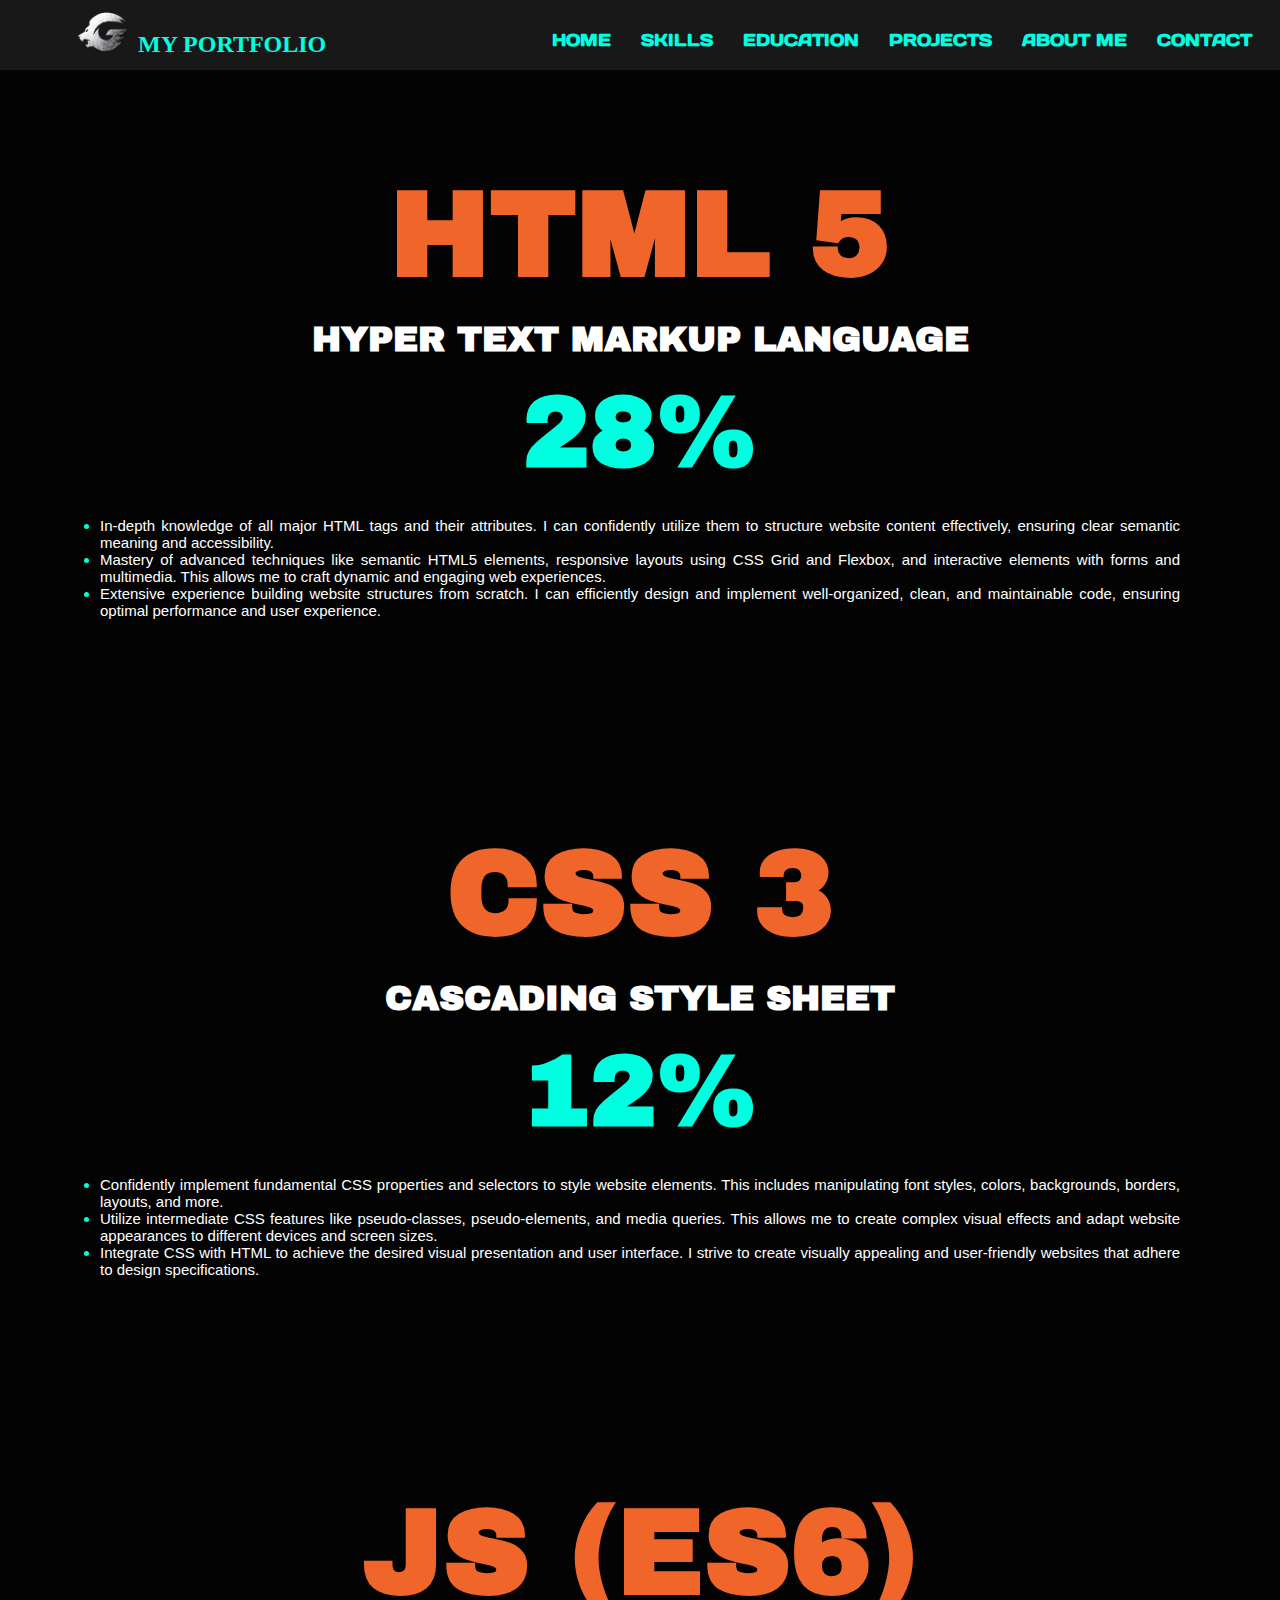
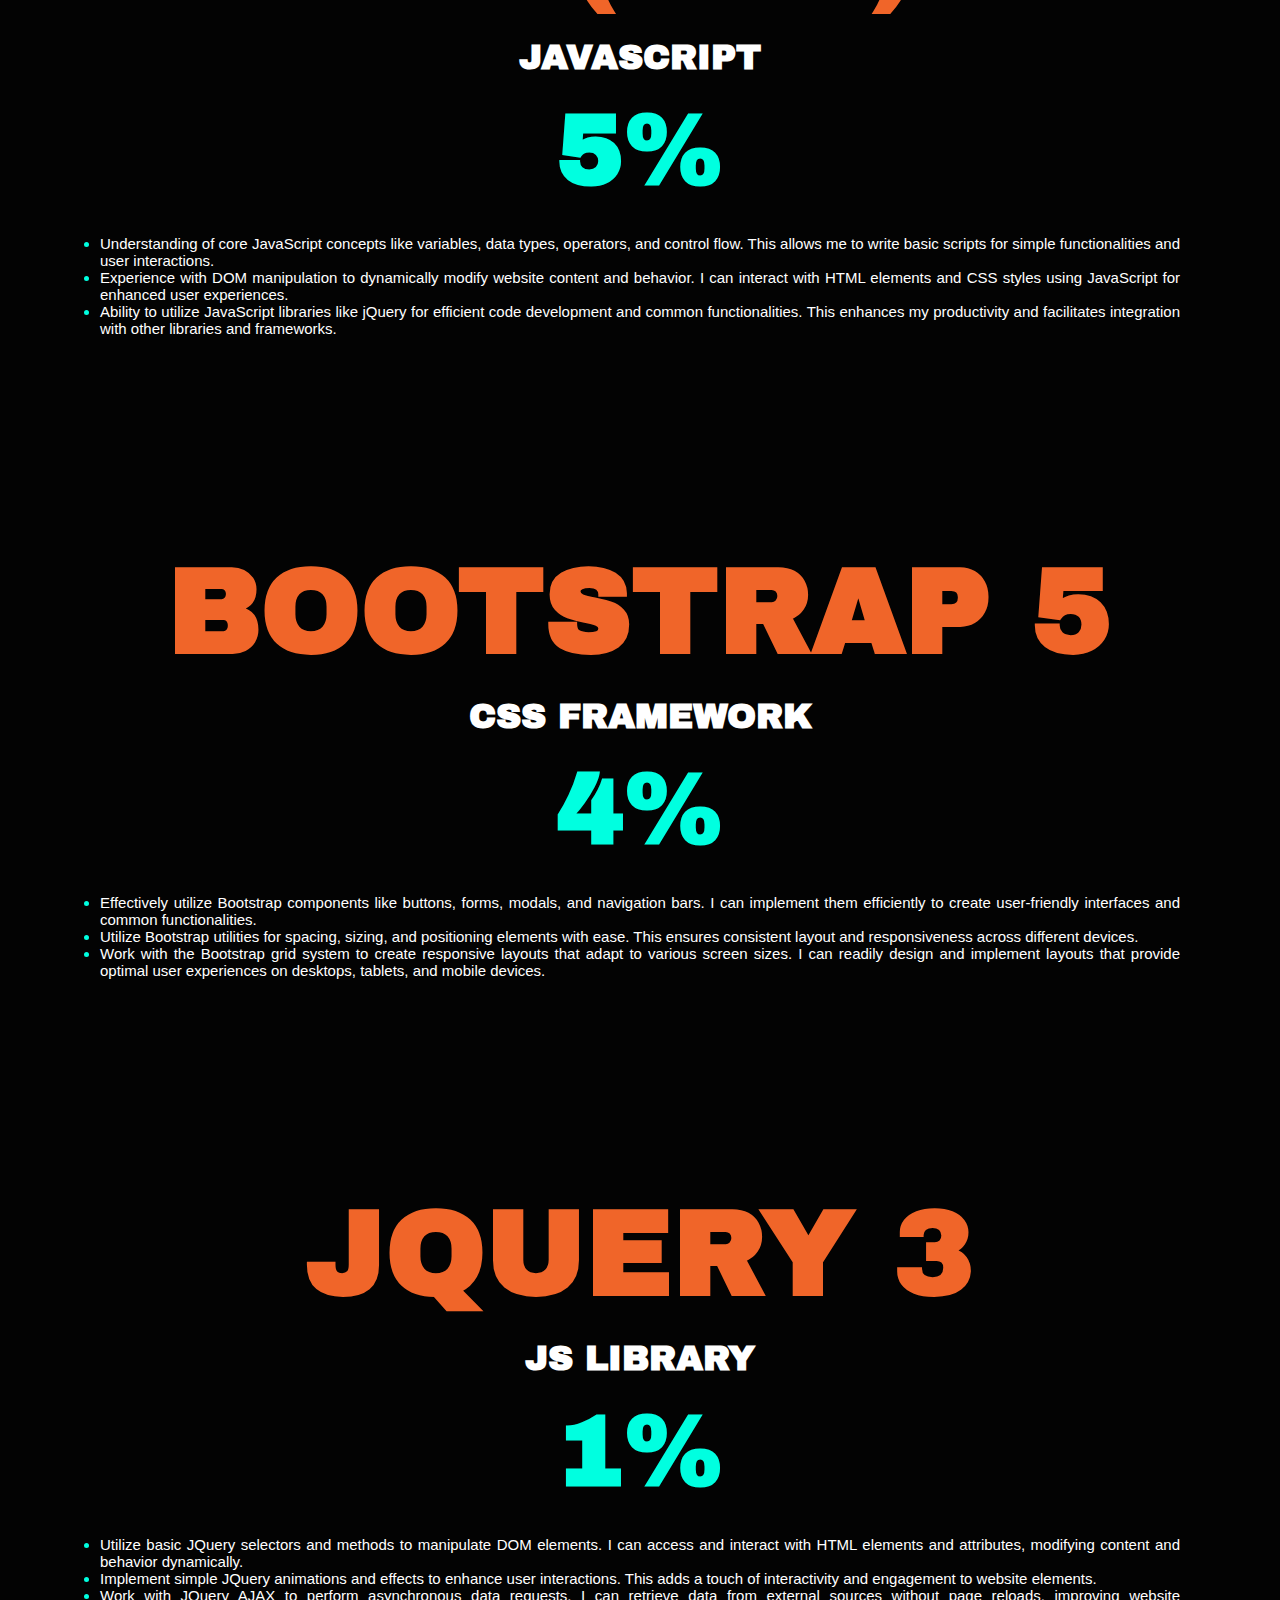
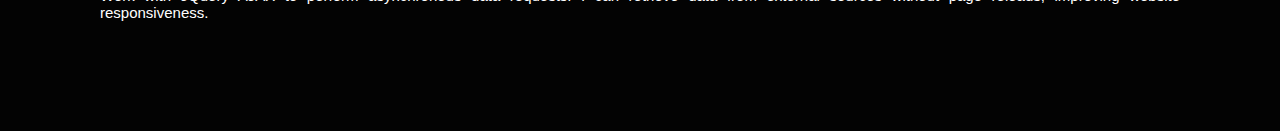
==== Skills.html @ f6cc8e0e "My Portfolio" ====
<!DOCTYPE html>
<html lang="en">
<head>
    <meta charset="UTF-8">
    <meta name="viewport" content="width=device-width, initial-scale=1.0">
    <title>SKILLS</title>
    <!-- Favicon Link  -->
    <link rel="icon" href="./images/logo.png" type="image/x-icon">
    <!-- CSS File Link -->
    <link rel="stylesheet" href="./CSS folder/Style.css">
    <!-- Bootstrap 5 CSS Link -->
    <link href="https://cdn.jsdelivr.net/npm/bootstrap@5.0.2/dist/css/bootstrap.min.css" rel="stylesheet"
        integrity="sha384-EVSTQN3/azprG1Anm3QDgpJLIm9Nao0Yz1ztcQTwFspd3yD65VohhpuuCOmLASjC" crossorigin="anonymous">
</head>
<body>

    <!-- Navigation Bar Code Start Here  -->

    <header>
        <nav>
            <div class="nav-branding">
                <a href="./index.html"><img src="./images/logo.png" alt="logo" class="logo">MY PORTFOLIO</a>
            </div>
            <ul class="nav-items">
                <li><a href="./index.html">HOME</a></li>
                <li><a href="./Skills.html">SKILLS</a></li>
                <li><a href="./Education.html">EDUCATION</a></li>
                <li><a href="./Projects.html">PROJECTS</a></li>
                <li><a href="./About.html">ABOUT ME</a></li>
                <li><a href="./Contact.html">CONTACT</a></li>
            </ul>
            <div class="hamburger">
                <span></span>
                <span></span>
                <span></span>
            </div>
        </nav>
    </header>

    <!-- Navigation Bar Code End Here  -->



    <!-- Skill Section Code Start Here  -->

    <section class="container html-skill-section"> <!-- HTML Skill -->
        <div class="skill-title">
            <h1>HTML 5</h1>
        </div>
        <div class="skill-subtitle">
            <h5>HYPER TEXT MARKUP LANGUAGE</h5>
        </div>
        <div class="skill-percent">
            <h3 id="html-percent-counter">90%</h3>
        </div>
        <div class="skill-para">
            <ul>
                <li>
                    <p>In-depth knowledge of all major HTML tags and their attributes. I can confidently utilize them to
                        structure website content effectively, ensuring clear semantic meaning and accessibility.</p>
                </li>
                <li>
                    <p>Mastery of advanced techniques like semantic HTML5 elements, responsive layouts using CSS Grid
                        and Flexbox, and interactive elements with forms and multimedia. This allows me to craft dynamic
                        and engaging web experiences.</p>
                </li>
                <li>
                    <p>Extensive experience building website structures from scratch. I can efficiently design and
                        implement well-organized, clean, and maintainable code, ensuring optimal performance and user
                        experience.</p>
                </li>
            </ul>
        </div>
    </section>

    <section class="container css-skill-section"> <!-- CSS Skill -->
        <div class="skill-title">
            <h1>CSS 3</h1>
        </div>
        <div class="skill-subtitle">
            <h5>CASCADING STYLE SHEET</h5>
        </div>
        <div class="skill-percent">
            <h3 id="css-percent-counter">70%</h3>
        </div>
        <div class="skill-para">
            <ul>
                <li>
                    <p>Confidently implement fundamental CSS properties and selectors to style website elements. This
                        includes manipulating font styles, colors, backgrounds, borders, layouts, and more.</p>
                </li>
                <li>
                    <p>Utilize intermediate CSS features like pseudo-classes, pseudo-elements, and media queries. This
                        allows me to create complex visual effects and adapt website appearances to different devices
                        and screen sizes.</p>
                </li>
                <li>
                    <p>Integrate CSS with HTML to achieve the desired visual presentation and user interface. I strive
                        to create visually appealing and user-friendly websites that adhere to design specifications.
                    </p>
                </li>
            </ul>
        </div>
    </section>

    <section class="container javascript-skill-section"> <!-- JS Skill -->
        <div class="skill-title">
            <h1>JS (ES6)</h1>
        </div>
        <div class="skill-subtitle">
            <h5>JAVASCRIPT</h5>
        </div>
        <div class="skill-percent">
            <h3 id="js-percent-counter">50%</h3>
        </div>
        <div class="skill-para">
            <ul>
                <li>
                    <p>Understanding of core JavaScript concepts like variables, data types, operators, and control
                        flow. This allows me to write basic scripts for simple functionalities and user interactions.
                    </p>
                </li>
                <li>
                    <p>Experience with DOM manipulation to dynamically modify website content and behavior. I can
                        interact with HTML elements and CSS styles using JavaScript for enhanced user experiences.</p>
                </li>
                <li>
                    <p>Ability to utilize JavaScript libraries like jQuery for efficient code development and common
                        functionalities. This enhances my productivity and facilitates integration with other libraries
                        and frameworks.</p>
                </li>
            </ul>
        </div>
    </section>

    <section class="container bootstrap-skill-section"> <!-- BOOTSTRAP Skill -->
        <div class="skill-title">
            <h1>BOOTSTRAP 5</h1>
        </div>
        <div class="skill-subtitle">
            <h5>CSS FRAMEWORK</h5>
        </div>
        <div class="skill-percent">
            <h3 id="bootstrap-percent-counter">60%</h3>
        </div>
        <div class="skill-para">
            <ul>
                <li>
                    <p>Effectively utilize Bootstrap components like buttons, forms, modals, and navigation bars. I can
                        implement them efficiently to create user-friendly interfaces and common functionalities.</p>
                </li>
                <li>
                    <p>Utilize Bootstrap utilities for spacing, sizing, and positioning elements with ease. This ensures
                        consistent layout and responsiveness across different devices.</p>
                </li>
                <li>
                    <p>Work with the Bootstrap grid system to create responsive layouts that adapt to various screen
                        sizes. I can readily design and implement layouts that provide optimal user experiences on
                        desktops, tablets, and mobile devices.</p>
                </li>
            </ul>
        </div>
    </section>

    <section class="container jquery-skill-section"> <!-- JQUERY Skill -->
        <div class="skill-title">
            <h1>JQUERY 3</h1>
        </div>
        <div class="skill-subtitle">
            <h5>JS LIBRARY</h5>
        </div>
        <div class="skill-percent">
            <h3 id="jquery-percent-counter">30%</h3>
        </div>
        <div class="skill-para">
            <ul>
                <li>
                    <p>Utilize basic JQuery selectors and methods to manipulate DOM elements. I can access and interact
                        with HTML elements and attributes, modifying content and behavior dynamically.</p>
                </li>
                <li>
                    <p>Implement simple JQuery animations and effects to enhance user interactions. This adds a touch of
                        interactivity and engagement to website elements.</p>
                </li>
                <li>
                    <p>Work with JQuery AJAX to perform asynchronous data requests. I can retrieve data from external
                        sources without page reloads, improving website responsiveness.</p>
                </li>
            </ul>
        </div>
    </section>

    <script src="./JS folder/Script.js"></script> <!-- JavaScript File Link -->
    <script src="https://cdn.jsdelivr.net/npm/bootstrap@5.0.2/dist/js/bootstrap.bundle.min.js"
        integrity="sha384-MrcW6ZMFYlzcLA8Nl+NtUVF0sA7MsXsP1UyJoMp4YLEuNSfAP+JcXn/tWtIaxVXM"
        crossorigin="anonymous"></script> <!-- Bootstrap 5 Js Link -->
</body>
</html>
---- CSS folder/Style.css ----
/* Font Families Imported Link */
@import url('https://fonts.googleapis.com/css2?family=Archivo+Black&family=Days+One&display=swap');


* {
    padding: 0px;
    margin: 0px;
}

body {
    background-color: #030303 !important;
}


/* Styles For Placeholder Bar Start Here */

:placeholder-shown {
    text-align: center;
    font-size: 15px;
}

/* Styles For Placeholder Bar End Here */



/* Styles For Scroll Bar Start Here */

::-webkit-scrollbar {
    width: 5px;
}

::-webkit-scrollbar-thumb {
    background-color: #00FFE0;
    border-radius: 5px;
}

/* Styles For Scroll Bar End Here */



/* Styles For Home Page Start Here */

header nav {
    background-color: #181818;
    display: flex;
    justify-content: space-around;
    align-items: center;
    width: 100%;
    height: 70px;
    padding: 0px 20px;
}

header nav .nav-items {
    display: flex;
    justify-content: flex-end;
    align-items: center;
    gap: 35px;
    width: 50%;
    padding-top: 10px;
}

header nav .nav-items li {
    list-style-type: none;
}

header nav .nav-items li a {
    text-decoration: none;
    color: #00FFE0;
    font-family: 'Days One', sans-serif;
    font-weight: 900;
    font-size: 20px;
    transition: all 0.7s ease-in-out;
    -webkit-transition: all 0.7s ease-in-out;
    -moz-transition: all 0.7s ease-in-out;
    -ms-transition: all 0.7s ease-in-out;
    -o-transition: all 0.7s ease-in-out;
}

header nav .nav-branding {
    width: 20rem;
}

header nav .nav-branding a {
    font-size: 1.5rem;
    text-decoration: none;
    color: #00FFE0;
    font-family: cursive;
    font-weight: 900;
    transition: all 0.7s ease-in-out;
    -webkit-transition: all 0.7s ease-in-out;
    -moz-transition: all 0.7s ease-in-out;
    -ms-transition: all 0.7s ease-in-out;
    -o-transition: all 0.7s ease-in-out;
}

header nav .nav-branding a .logo {
    width: 50px;
    height: 40px;
    margin: 0px 10px;
}

header nav .hamburger {
    width: 30px;
    display: none;
}

header nav .hamburger span {
    width: 25px;
    height: 3px;
    background-color: white;
    display: block;
    margin: 5px auto;
    transition: all 0.3s ease-in-out;
    -webkit-transition: all 0.3s ease-in-out;
    -moz-transition: all 0.3s ease-in-out;
    -ms-transition: all 0.3s ease-in-out;
    -o-transition: all 0.3s ease-in-out;
}

.banner {
    width: 100%;
    height: 100%;
    display: flex;
    justify-content: space-around;
    align-items: center;
    padding-top: 110px;
}

.banner .banner-content .title-1 h6 {
    color: #EDFEFF;
    font-family: Archivo Black;
    font-size: 40px;
    font-weight: 400;
    box-shadow: inset 0 0 10px rgba(0, 0, 0, 0.2);
}

.banner .banner-content .title-2 h1 {
    color: #ffffff;
    font-family: Archivo Black;
    font-size: 80px;
    font-weight: 400;
}

.banner .banner-content .title-2 h1 b {
    color: #00ECFF;
    font-family: Archivo Black;
    font-size: 80px;
    font-weight: 400;
}

.banner .banner-content .title-3 h2 {
    color: #00ECFF;
    font-family: Archivo Black;
    font-size: 75px;
    font-weight: 400;
}

.banner .banner-content .title-3 h2 b {
    color: #ffffff;
    font-family: Archivo Black;
    font-size: 75px;
    font-weight: 400;
}

.banner .banner-content .para {
    color: #FFF;
    text-align: justify;
    text-shadow: 0px 4px 4px rgba(0, 0, 0, 0.25);
    font-family: Archivo Black;
    font-size: 21px;
    font-weight: 400;
}

.banner .banner-pic img {
    width: 660px;
    height: 660px;
}

.banner .banner-content .social-links {
    display: flex;
    justify-content: left;
    gap: 50px;
    padding-top: 25px;
    align-items: center;
}

.banner .banner-content .social-links a[alt="facebook"] i {
    font-size: 40px;
    color: #316FF6;
}

.banner .banner-content .social-links a[alt="instagram"] i {
    font-size: 45px;
    color: #be18f1;
}

.banner .banner-content .social-links a[alt="github"] i {
    font-size: 45px;
    color: #5e5858;
}

.banner .banner-content .social-links a[alt="linkedin"] i {
    font-size: 45px;
    color: #0A66C2;
}


/* Styles For Home Page End Here */





/* Styles For Education Page Start Here */

.education {
    margin: 120px 0px;
}

.education .accordion .accordion-collapse .body {
    background-color: #141414;
    width: 100%;
    padding: 15px 20px;
    height: min-content;
    color: white;
    font-family: 'Segoe UI', Tahoma, Geneva, Verdana, sans-serif;
    border-radius: 35px;
    -webkit-border-radius: 35px;
    -moz-border-radius: 35px;
    -ms-border-radius: 35px;
    -o-border-radius: 35px;
}

.education .accordion .accordion-collapse .body h4 {
    color: #00FFE0;
}

.education .accordion .header .accordion-button {
    background-color: #00FFE0 !important;
    border-radius: 20px !important;
    -webkit-border-radius: 20px !important;
    -moz-border-radius: 20px !important;
    -ms-border-radius: 20px !important;
    -o-border-radius: 20px !important;
}

.accordion-button h1 {
    color: #181818;
    font-family: Archivo Black;
}

/* Styles For Education Page End Here */




/* Styles For About Me Page Start Here */

.content {
    display: flex;
    justify-content: space-between;
    gap: 0px;
}

.content .person-about {
    width: 50%;
    height: 90vh;
    padding: 80px 0px;
}

.content .person-about .title {
    text-align: center;
    color: aqua;
}

.content .person-about .about-para {
    text-align: justify;
    color: white;
    font-family: 'Franklin Gothic Medium', 'Arial Narrow', Arial, sans-serif;
    word-spacing: 2px;
    height: 70vh;
    font-size: 20px;
    overflow-y: scroll;
    padding: 20px 15px;
}

.content .person-img {
    width: 50%;
    height: 90vh;
    overflow: hidden;
}

.content .person-img img {
    border-radius: 10px 20px 10px 400px;
    width: 33rem;
    height: 50rem;
    object-fit: cover;
    position: fixed;
    top: 120px;
    mix-blend-mode: lighten;
    -webkit-border-radius: 10px 20px 10px 400px;
    -moz-border-radius: 10px 20px 10px 400px;
    -ms-border-radius: 10px 20px 10px 400px;
    -o-border-radius: 10px 20px 10px 400px;
}

/* Styles For About Me Page End Here */




/* Styles For Skills Page Start Here  */

.html-skill-section,
.css-skill-section,
.javascript-skill-section,
.bootstrap-skill-section,
.jquery-skill-section {
    display: flex;
    flex-direction: column;
    justify-content: center;
    align-items: center;
    width: 100%;
    height: auto;
    gap: 20px;
    padding: 100px 0px;
}

.html-skill-section .skill-title h1,
.css-skill-section .skill-title h1,
.javascript-skill-section .skill-title h1,
.bootstrap-skill-section .skill-title h1,
.jquery-skill-section .skill-title h1 {
    color: #F06529;
    font-family: Archivo Black;
    font-size: 120px;
}

.html-skill-section .skill-subtitle h5,
.css-skill-section .skill-subtitle h5,
.javascript-skill-section .skill-subtitle h5,
.bootstrap-skill-section .skill-subtitle h5,
.jquery-skill-section .skill-subtitle h5 {
    color: #FFF;
    font-family: Archivo Black;
    font-size: 35px;
}

.html-skill-section .skill-percent h3,
.css-skill-section .skill-percent h3,
.javascript-skill-section .skill-percent h3,
.bootstrap-skill-section .skill-percent h3,
.jquery-skill-section .skill-percent h3 {
    color: #00FFE0;
    font-family: Archivo Black;
    font-size: 100px;
}

.html-skill-section .skill-para ul li::marker,
.css-skill-section .skill-para ul li::marker,
.javascript-skill-section .skill-para ul li::marker,
.bootstrap-skill-section .skill-para ul li::marker,
.jquery-skill-section .skill-para ul li::marker {
    color: #00FFE0;
}

.html-skill-section .skill-para,
.css-skill-section .skill-para,
.javascript-skill-section .skill-para,
.bootstrap-skill-section .skill-para,
.jquery-skill-section .skill-para {
    padding: 10px 100px;
}

.html-skill-section .skill-para ul li p,
.css-skill-section .skill-para ul li p,
.javascript-skill-section .skill-para ul li p,
.bootstrap-skill-section .skill-para ul li p,
.jquery-skill-section .skill-para ul li p {
    color: #FFF;
    text-align: justify;
    font-family: 'Segoe UI', Tahoma, Geneva, Verdana, sans-serif;
    font-size: 15px;
}

/* Styles For Skills Page End Here  */



/* Styles For Contact Page Start Here  */

.contact-page-wrapper {
    display: flex;
    justify-content: center;
    align-items: center;
    gap: 100px;
    width: 100%;
    height: 80vh;
}

.contact-form {
    width: 30%;
    height: 70vh;
}

.contact-form .form-heading {
    width: 100%;
    color: #00FFE0;
    font-family: 'Days One', sans-serif;
    font-weight: 900;
    font-size: 20px;
    text-align: center;
}

.contact-form form {
    width: 100%;
    height: 65vh;
    display: flex;
    justify-content: center;
    align-items: center;
    gap: 50px;
    flex-direction: column;
}

.contact-form form input {
    padding: 11px 0px;
    border-radius: 50px;
    text-align: center;
    width: 80%;
}

.contact-form form textarea {
    padding: 10px 0px;
    width: 80%;
}

.contact-page-wrapper .contact-source {
    display: flex;
    justify-content: center;
    align-items: center;
    flex-direction: column;
    gap: 30px;
    width: 33%;
}






.project-heading {
    width: 100%;
    text-align: center;
}

.project-heading h1 {
    color: #ffffff;
    font-family: 'Days One', sans-serif;
    font-weight: 900;
    font-size: 40px;
    text-align: center;
}

.project-showcase {
    width: 100%;
    display: flex;
    justify-content: space-around;
    align-items: center;
    gap: 30px;
    position: relative;
    flex-wrap: wrap;
    padding: 0px 0px 50px 0px;
}

.project-showcase .project-link {
    width: 22%;
    height: 350px;
    padding: 10px 16px;
    border-radius: 5%;
    background-color: #00ECFF;
    -webkit-border-radius: 5%;
    -moz-border-radius: 5%;
    -ms-border-radius: 5%;
    -o-border-radius: 5%;
}

.project-showcase .project-link .project-img {
    width: 100%;
    height: 215px;
    overflow: hidden;
}

.project-showcase .project-link .project-img img {
    width: 100%;
    height: 215px;
    border-radius: 15px;
    object-fit: cover;
    transition: all 0.2s ease-in-out;
    -webkit-transition: all 0.2s ease-in-out;
    -moz-transition: all 0.2s ease-in-out;
    -ms-transition: all 0.2s ease-in-out;
    -o-transition: all 0.2s ease-in-out;
    -webkit-border-radius: 15px;
    -moz-border-radius: 15px;
    -ms-border-radius: 15px;
    -o-border-radius: 15px;
}

.project-showcase .project-link .project-img img:hover {
    border-radius: 15px;
    transform: scale(1.2);
    -webkit-transform: scale(1.2);
    -moz-transform: scale(1.2);
    -ms-transform: scale(1.2);
    -o-transform: scale(1.2);
}

.project-showcase .project-link .project-name-btn {
    width: 100%;
    text-align: center;
    font-family: 'Days One', sans-serif;
    font-weight: 900;
}

.project-note{
    display: flex;
    justify-content: center;
    align-items: center;
    text-align: center;
    width: 100%;
    padding: 80px 0px;
    color: rgb(192, 187, 187);
}





/* Media Queries  */


@media (max-width:480px) {

    .accordion-button {
        position: static !important;
    }

    header nav .hamburger {
        display: block;
        cursor: pointer;
    }

    header nav .hamburger.active span:nth-child(2) {
        opacity: 0;
    }

    header nav .hamburger.active span:nth-child(1) {
        transform: translateY(8px) rotate(45deg);
        -webkit-transform: translateY(8px) rotate(45deg);
        -moz-transform: translateY(8px) rotate(45deg);
        -ms-transform: translateY(8px) rotate(45deg);
        -o-transform: translateY(8px) rotate(45deg);
    }

    header nav .hamburger.active span:nth-child(3) {
        transform: translateY(-8px) rotate(-45deg);
        -webkit-transform: translateY(-8px) rotate(-45deg);
        -moz-transform: translateY(-8px) rotate(-45deg);
        -ms-transform: translateY(-8px) rotate(-45deg);
        -o-transform: translateY(-8px) rotate(-45deg);
    }

    header nav .nav-items {
        position: fixed;
        flex-direction: column;
        left: -100%;
        top: 70px;
        text-align: center;
        gap: 30px;
        width: 100%;
        background-color: #181818;
        padding: 15px 0;
        transition: all 0.3s ease-in-out;
        -webkit-transition: all 0.3s ease-in-out;
        -moz-transition: all 0.3s ease-in-out;
        -ms-transition: all 0.3s ease-in-out;
        -o-transition: all 0.3s ease-in-out;
    }

    header nav .nav-items.active {
        left: 0;
    }

    .banner {
        flex-direction: column;
        width: 100%;
        padding: 40px 18px;
        gap: 50px;
    }

    .banner .banner-pic img {
        width: 350px;
        height: 350px;
    }

    .banner .banner-content {
        width: 100%;
    }

    .banner .banner-content .title-3 h2 {
        font-size: 50px;
        text-align: left;
    }

    .banner .banner-content .title-2 h1 {
        font-size: 50px;
    }

    .banner .banner-content .title-2 h1 b {
        font-size: 50px;
    }

    .banner .banner-content .para {
        font-size: 11px;
    }

    .banner .banner-content .social-links {
        gap: 35px;
    }

    .banner .banner-content .social-links a[alt="facebook"] i {
        font-size: 30px;
        color: #316FF6;
    }

    .banner .banner-content .social-links a[alt="instagram"] i {
        font-size: 30px;
        color: #be18f1;
    }

    .banner .banner-content .social-links a[alt="github"] i {
        font-size: 30px;
        color: #5e5858;
    }

    .banner .banner-content .social-links a[alt="linkedin"] i {
        font-size: 30px;
        color: #0A66C2;
    }

    .education {
        margin: 80px 0px 100px 0px;
    }

    .content {
        flex-direction: column;
    }

    .content .person-img img {
        width: 15rem;
        height: 15rem;
        position: static;
        border-radius: 100%;
        box-shadow: 15px -15px 40px;
    }

    .content .person-img {
        padding: 60px 0px 0px 60px;
        width: 100%;
        height: 50vh;
    }

    .content .person-about {
        width: 100%;
        height: 90vh;
        padding: 30px 0px;
    }

    .html-skill-section .skill-title h1,
    .css-skill-section .skill-title h1,
    .javascript-skill-section .skill-title h1,
    .bootstrap-skill-section .skill-title h1,
    .jquery-skill-section .skill-title h1 {
        font-size: 43px;
    }

    .html-skill-section .skill-subtitle h5,
    .css-skill-section .skill-subtitle h5,
    .javascript-skill-section .skill-subtitle h5,
    .bootstrap-skill-section .skill-subtitle h5,
    .jquery-skill-section .skill-subtitle h5 {
        font-size: 15px;
    }

    .html-skill-section .skill-percent h3,
    .css-skill-section .skill-percent h3,
    .javascript-skill-section .skill-percent h3,
    .bootstrap-skill-section .skill-percent h3,
    .jquery-skill-section .skill-percent h3 {
        font-size: 50px;
    }

    .html-skill-section .skill-para,
    .css-skill-section .skill-para,
    .javascript-skill-section .skill-para,
    .bootstrap-skill-section .skill-para,
    .jquery-skill-section .skill-para {
        padding: 10px 10px 10px 0px;
    }

    .contact-page-wrapper {
        gap: 165px;
        flex-direction: column;
        height: 161vh;
    }

    .contact-form {
        width: 100%;
    }

    .contact-page-wrapper .contact-source {
        width: 50%;
    }

    .contact-form form {
        height: 76vh;
    }
    
    .project-showcase {
        overflow-x: auto;
        flex-wrap: nowrap;
        justify-content: normal;
        align-items: normal;
        gap: 20px;
        padding: 0px 0px 10px 0px;
        width: 100%;
    }

    .project-showcase .project-link {
        width: 50%;
        height: 375px;
        padding: 10px 16px;
        border-radius: 5%;
        background-color: #00ECFF;
        -webkit-border-radius: 5%;
        -moz-border-radius: 5%;
        -ms-border-radius: 5%;
        -o-border-radius: 5%;
    }

    .project-heading{
        margin: 110px 0px;
    }
    

}



@media (min-width:480px) and (max-width:992px) {

    .accordion-button {
        position: static !important;
    }

    header nav {
        justify-content: space-between;
        padding: 0px 50px;
        align-items: center;
    }

    header nav .hamburger {
        display: block;
        cursor: pointer;
    }

    header nav .hamburger.active span:nth-child(2) {
        opacity: 0;
    }

    header nav .hamburger.active span:nth-child(1) {
        transform: translateY(8px) rotate(45deg);
        -webkit-transform: translateY(8px) rotate(45deg);
        -moz-transform: translateY(8px) rotate(45deg);
        -ms-transform: translateY(8px) rotate(45deg);
        -o-transform: translateY(8px) rotate(45deg);
    }

    header nav .hamburger.active span:nth-child(3) {
        transform: translateY(-8px) rotate(-45deg);
        -webkit-transform: translateY(-8px) rotate(-45deg);
        -moz-transform: translateY(-8px) rotate(-45deg);
        -ms-transform: translateY(-8px) rotate(-45deg);
        -o-transform: translateY(-8px) rotate(-45deg);
    }

    header nav .nav-items {
        position: fixed;
        flex-direction: column;
        left: -100%;
        top: 70px;
        text-align: center;
        gap: 20px;
        width: 100%;
        background-color: #181818;
        padding: 15px 0;
        transition: all 0.3s ease-in-out;
        -webkit-transition: all 0.3s ease-in-out;
        -moz-transition: all 0.3s ease-in-out;
        -ms-transition: all 0.3s ease-in-out;
        -o-transition: all 0.3s ease-in-out;
    }

    header nav .nav-items.active {
        left: 0;
    }

    .banner {
        width: 100%;
        padding: 40px 20px;
        flex-direction: column;
        align-items: center;
        justify-content: center;
        gap: 70px;
    }

    .banner .banner-pic img {
        width: 500px;
        height: 500px;
    }

    .banner .banner-content {
        width: auto;
    }

    .banner .banner-content .title-3 h2 {
        font-size: 75px;
        text-align: left;
    }

    .banner .banner-content .title-3 h2 b {
        font-size: 75px;
    }

    .banner .banner-content .title-2 h1 {
        font-size: 80px;
    }

    .banner .banner-content .title-2 h1 b {
        font-size: 80px;
    }

    .banner .banner-content .title-1 h6 {
        font-size: 40px;
    }

    .banner .banner-content .para {
        font-size: 21px;
    }

    .banner .banner-content .social-links a[alt="facebook"] i {
        font-size: 30px;
    }

    .banner .banner-content .social-links a[alt="instagram"] i {
        font-size: 30px;
    }

    .banner .banner-content .social-links a[alt="github"] i {
        font-size: 30px;
    }

    .banner .banner-content .social-links a[alt="linkedin"] i {
        font-size: 30px;
    }

    .content {
        flex-direction: column;
    }

    .content .person-img img {
        width: 30rem;
        height: 30rem;
        position: static;
        border-radius: 100%;
        box-shadow: 15px -15px 40px;
    }

    .content .person-img {
        padding: 60px 0px 0px 120px;
        width: 100%;
        height: 50vh;
    }

    .content .person-about {
        width: 100%;
        height: 90vh;
        padding: 80px 0px;
    }

    .html-skill-section .skill-title h1,
    .css-skill-section .skill-title h1,
    .javascript-skill-section .skill-title h1,
    .bootstrap-skill-section .skill-title h1,
    .jquery-skill-section .skill-title h1 {
        font-size: 85px;
    }

    .html-skill-section .skill-subtitle h5,
    .css-skill-section .skill-subtitle h5,
    .javascript-skill-section .skill-subtitle h5,
    .bootstrap-skill-section .skill-subtitle h5,
    .jquery-skill-section .skill-subtitle h5 {
        font-size: 30px;
    }

    .html-skill-section .skill-percent h3,
    .css-skill-section .skill-percent h3,
    .javascript-skill-section .skill-percent h3,
    .bootstrap-skill-section .skill-percent h3,
    .jquery-skill-section .skill-percent h3 {
        font-size: 90px;
    }

    .html-skill-section .skill-para,
    .css-skill-section .skill-para,
    .javascript-skill-section .skill-para,
    .bootstrap-skill-section .skill-para,
    .jquery-skill-section .skill-para {
        padding: 10px 50px;
    }

    .contact-form form input {
        width: 130%;
    }

    .contact-form form textarea {
        width: 130%;
    }

    .contact-page-wrapper {
        gap: 75px;
    }

    .project-showcase {
        flex-wrap: wrap;
        gap: 30px;
    }

    .project-heading {
        width: 100%;
        text-align: center;
        margin: 110px 0px;
    }

    .project-showcase .project-link {
        width: 40%;
    }

}



@media (min-width:992px) and (max-width:1200px) {

    header nav .nav-items {
        gap: 25px;
        width: 60%;
    }

    header nav .nav-items li a {
        font-size: 13px;
    }

    header nav .nav-branding a {
        font-size: 1.3rem;
    }

    .banner {
        width: 100%;
        padding: 70px 50px;
        align-items: center;
        justify-content: space-around;
    }

    .banner .banner-pic img {
        width: 350px;
        height: 350px;
    }

    .banner .banner-content {
        width: 100%;
    }

    .banner .banner-content .title-3 h2 {
        font-size: 50px;
        text-align: left;
    }

    .banner .banner-content .title-3 h2 b {
        font-size: 50px;
    }

    .banner .banner-content .title-2 h1 {
        font-size: 40px;
    }

    .banner .banner-content .title-2 h1 b {
        font-size: 40px;
    }

    .banner .banner-content .title-1 h6 {
        font-size: 30px;
    }

    .banner .banner-content .para {
        font-size: 15px;
    }

    .banner .banner-content .social-links a[alt="facebook"] i {
        font-size: 30px;
    }

    .banner .banner-content .social-links a[alt="instagram"] i {
        font-size: 30px;
    }

    .banner .banner-content .social-links a[alt="github"] i {
        font-size: 30px;
    }

    .banner .banner-content .social-links a[alt="linkedin"] i {
        font-size: 30px;
    }

    .content .person-img img {
        width: 17.5rem;
        height: 28rem;
    }

    .content .person-about {
        padding: 55px 0px;
    }

    .content .person-about .about-para {
        height: 65vh;
    }

    .html-skill-section .skill-title h1,
    .css-skill-section .skill-title h1,
    .javascript-skill-section .skill-title h1,
    .bootstrap-skill-section .skill-title h1,
    .jquery-skill-section .skill-title h1 {
        font-size: 100px;
    }

    .contact-form form {
        height: 100vh;
        gap: 37px;
    }

    .contact-page-wrapper .contact-source {
        height: 50vh;
        padding: 269px 0px 0px 0px;
    }

    .project-showcase .project-link {
        width: 30%;
        height: 365px;
    }

}



@media (min-width:1200px) and (max-width:1600px) {

    header nav .nav-items {
        gap: 30px;
        width: 60%;
    }

    header nav .nav-items li a {
        font-size: 17px;
    }

    .banner {
        padding: 125px 70px;
    }

    .banner .banner-pic img {
        width: 450px;
        height: 450px;
    }

    .banner .banner-content {
        width: 100%;
    }

    .banner .banner-content .title-3 h2 {
        font-size: 70px;
        text-align: left;
    }

    .banner .banner-content .title-3 h2 b {
        font-size: 70px;
    }

    .banner .banner-content .title-2 h1 {
        font-size: 55px;
    }

    .banner .banner-content .title-2 h1 b {
        font-size: 55px;
    }

    .banner .banner-content .title-1 h6 {
        font-size: 40px;
    }

    .banner .banner-content .para {
        font-size: 15px;
    }

    .banner .banner-content .social-links a[alt="facebook"] i {
        font-size: 30px;
    }

    .banner .banner-content .social-links a[alt="instagram"] i {
        font-size: 30px;
    }

    .banner .banner-content .social-links a[alt="github"] i {
        font-size: 30px;
    }

    .banner .banner-content .social-links a[alt="linkedin"] i {
        font-size: 30px;
    }

    .content .person-img img {
        width: 25.5rem;
        height: 40rem;
    }

    .content .person-about {
        padding: 55px 0px;
    }

    .project-showcase .project-link {
        width: 26%;
    }

}
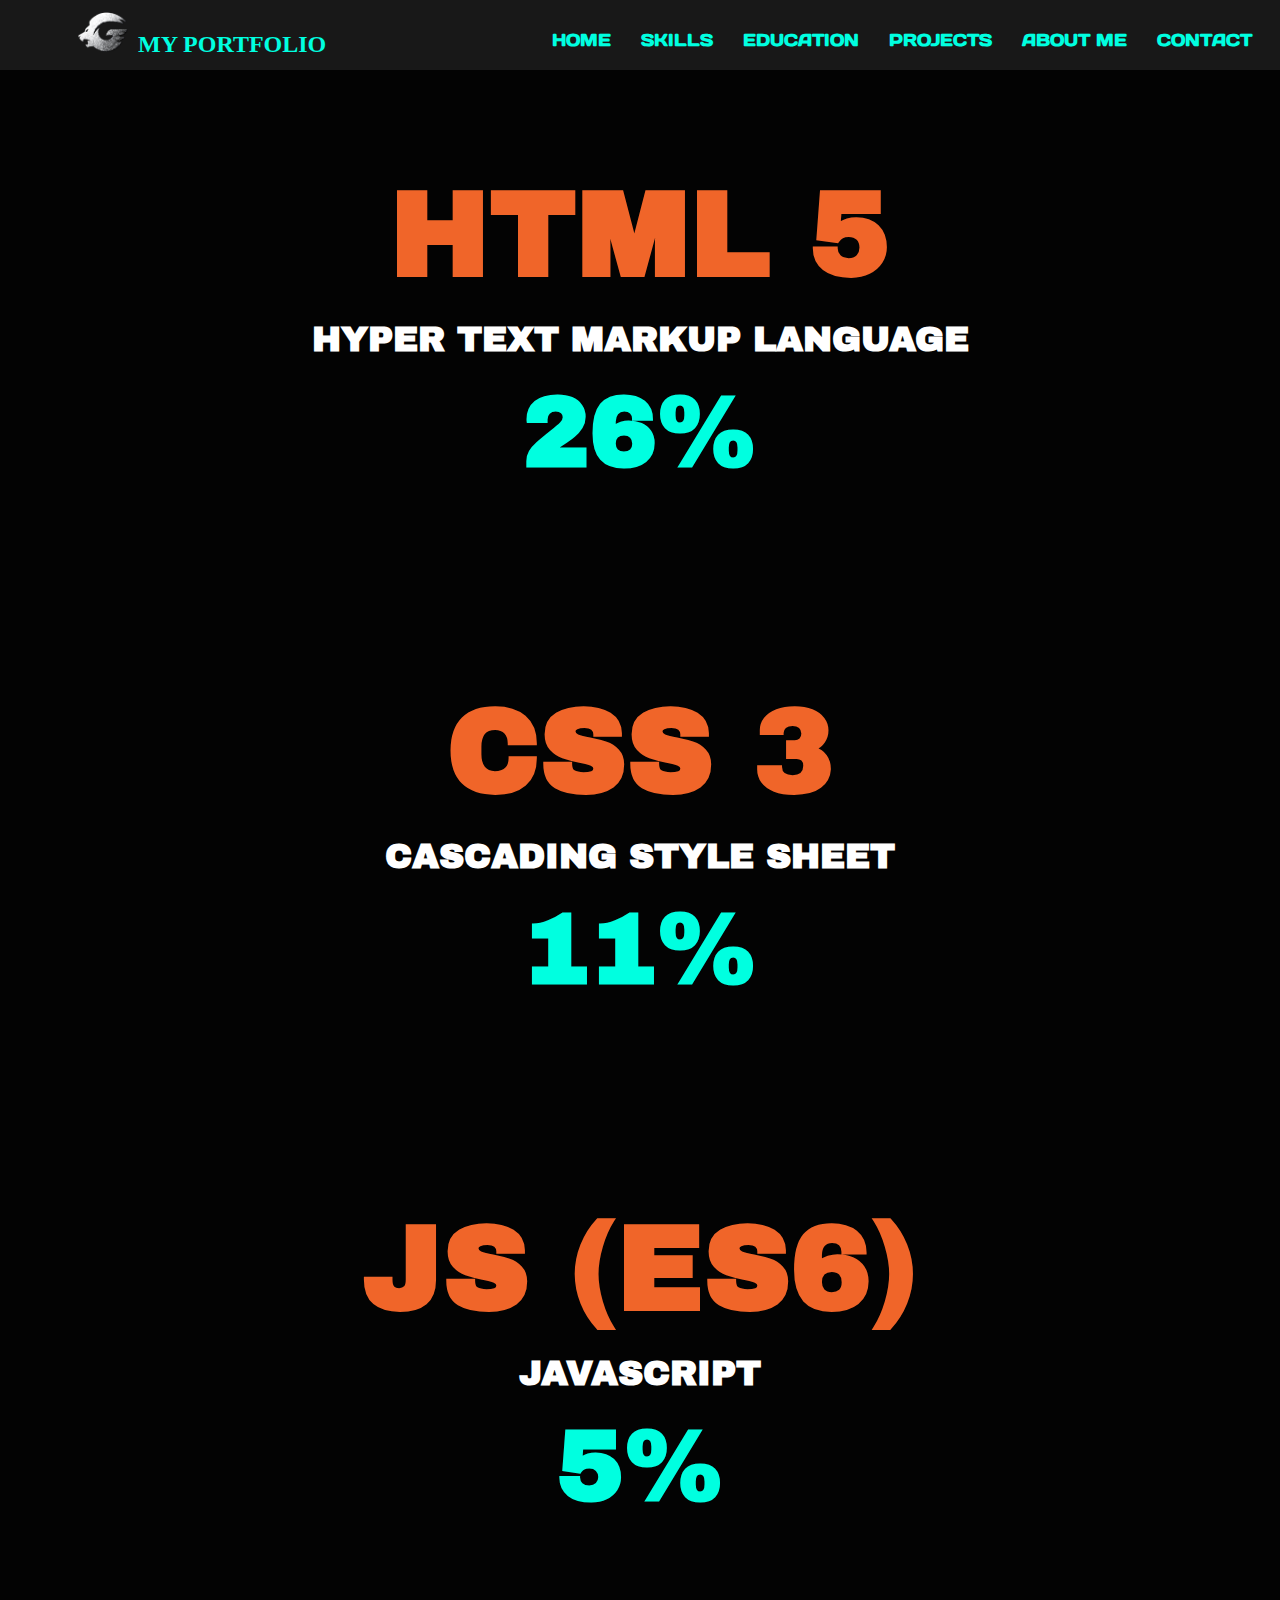
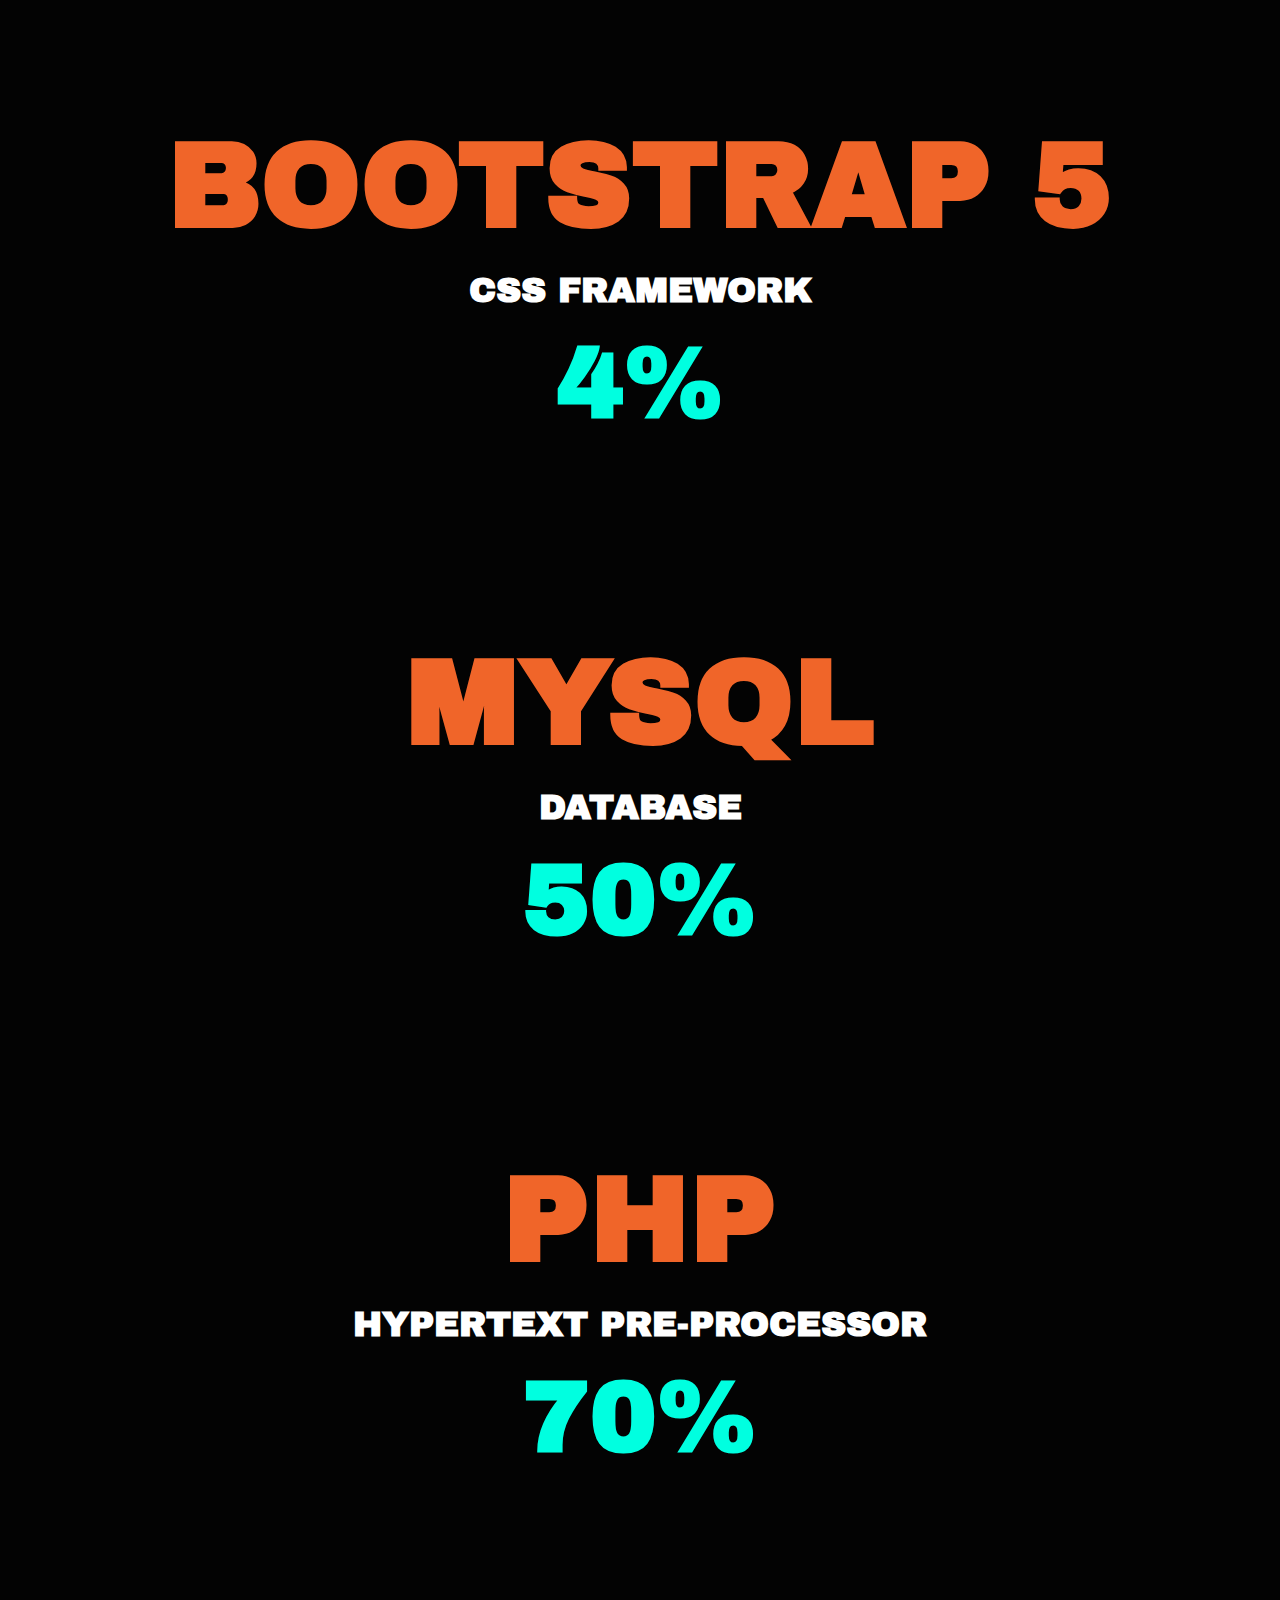
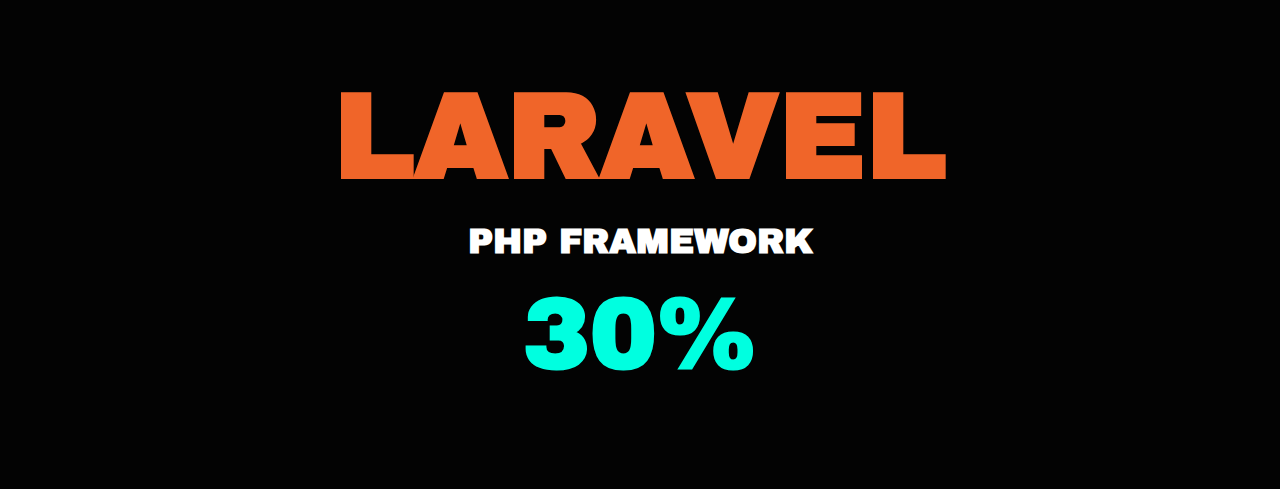
==== commit 7b2fa5f4: "Update" ====
--- a/Skills.html
+++ b/Skills.html
@@ -1,198 +1,135 @@
-<!DOCTYPE html>
-<html lang="en">
-<head>
-    <meta charset="UTF-8">
-    <meta name="viewport" content="width=device-width, initial-scale=1.0">
-    <title>SKILLS</title>
-    <!-- Favicon Link  -->
-    <link rel="icon" href="./images/logo.png" type="image/x-icon">
-    <!-- CSS File Link -->
-    <link rel="stylesheet" href="./CSS folder/Style.css">
-    <!-- Bootstrap 5 CSS Link -->
-    <link href="https://cdn.jsdelivr.net/npm/bootstrap@5.0.2/dist/css/bootstrap.min.css" rel="stylesheet"
-        integrity="sha384-EVSTQN3/azprG1Anm3QDgpJLIm9Nao0Yz1ztcQTwFspd3yD65VohhpuuCOmLASjC" crossorigin="anonymous">
-</head>
-<body>
-
-    <!-- Navigation Bar Code Start Here  -->
-
-    <header>
-        <nav>
-            <div class="nav-branding">
-                <a href="./index.html"><img src="./images/logo.png" alt="logo" class="logo">MY PORTFOLIO</a>
-            </div>
-            <ul class="nav-items">
-                <li><a href="./index.html">HOME</a></li>
-                <li><a href="./Skills.html">SKILLS</a></li>
-                <li><a href="./Education.html">EDUCATION</a></li>
-                <li><a href="./Projects.html">PROJECTS</a></li>
-                <li><a href="./About.html">ABOUT ME</a></li>
-                <li><a href="./Contact.html">CONTACT</a></li>
-            </ul>
-            <div class="hamburger">
-                <span></span>
-                <span></span>
-                <span></span>
-            </div>
-        </nav>
-    </header>
-
-    <!-- Navigation Bar Code End Here  -->
-
-
-
-    <!-- Skill Section Code Start Here  -->
-
-    <section class="container html-skill-section"> <!-- HTML Skill -->
-        <div class="skill-title">
-            <h1>HTML 5</h1>
-        </div>
-        <div class="skill-subtitle">
-            <h5>HYPER TEXT MARKUP LANGUAGE</h5>
-        </div>
-        <div class="skill-percent">
-            <h3 id="html-percent-counter">90%</h3>
-        </div>
-        <div class="skill-para">
-            <ul>
-                <li>
-                    <p>In-depth knowledge of all major HTML tags and their attributes. I can confidently utilize them to
-                        structure website content effectively, ensuring clear semantic meaning and accessibility.</p>
-                </li>
-                <li>
-                    <p>Mastery of advanced techniques like semantic HTML5 elements, responsive layouts using CSS Grid
-                        and Flexbox, and interactive elements with forms and multimedia. This allows me to craft dynamic
-                        and engaging web experiences.</p>
-                </li>
-                <li>
-                    <p>Extensive experience building website structures from scratch. I can efficiently design and
-                        implement well-organized, clean, and maintainable code, ensuring optimal performance and user
-                        experience.</p>
-                </li>
-            </ul>
-        </div>
-    </section>
-
-    <section class="container css-skill-section"> <!-- CSS Skill -->
-        <div class="skill-title">
-            <h1>CSS 3</h1>
-        </div>
-        <div class="skill-subtitle">
-            <h5>CASCADING STYLE SHEET</h5>
-        </div>
-        <div class="skill-percent">
-            <h3 id="css-percent-counter">70%</h3>
-        </div>
-        <div class="skill-para">
-            <ul>
-                <li>
-                    <p>Confidently implement fundamental CSS properties and selectors to style website elements. This
-                        includes manipulating font styles, colors, backgrounds, borders, layouts, and more.</p>
-                </li>
-                <li>
-                    <p>Utilize intermediate CSS features like pseudo-classes, pseudo-elements, and media queries. This
-                        allows me to create complex visual effects and adapt website appearances to different devices
-                        and screen sizes.</p>
-                </li>
-                <li>
-                    <p>Integrate CSS with HTML to achieve the desired visual presentation and user interface. I strive
-                        to create visually appealing and user-friendly websites that adhere to design specifications.
-                    </p>
-                </li>
-            </ul>
-        </div>
-    </section>
-
-    <section class="container javascript-skill-section"> <!-- JS Skill -->
-        <div class="skill-title">
-            <h1>JS (ES6)</h1>
-        </div>
-        <div class="skill-subtitle">
-            <h5>JAVASCRIPT</h5>
-        </div>
-        <div class="skill-percent">
-            <h3 id="js-percent-counter">50%</h3>
-        </div>
-        <div class="skill-para">
-            <ul>
-                <li>
-                    <p>Understanding of core JavaScript concepts like variables, data types, operators, and control
-                        flow. This allows me to write basic scripts for simple functionalities and user interactions.
-                    </p>
-                </li>
-                <li>
-                    <p>Experience with DOM manipulation to dynamically modify website content and behavior. I can
-                        interact with HTML elements and CSS styles using JavaScript for enhanced user experiences.</p>
-                </li>
-                <li>
-                    <p>Ability to utilize JavaScript libraries like jQuery for efficient code development and common
-                        functionalities. This enhances my productivity and facilitates integration with other libraries
-                        and frameworks.</p>
-                </li>
-            </ul>
-        </div>
-    </section>
-
-    <section class="container bootstrap-skill-section"> <!-- BOOTSTRAP Skill -->
-        <div class="skill-title">
-            <h1>BOOTSTRAP 5</h1>
-        </div>
-        <div class="skill-subtitle">
-            <h5>CSS FRAMEWORK</h5>
-        </div>
-        <div class="skill-percent">
-            <h3 id="bootstrap-percent-counter">60%</h3>
-        </div>
-        <div class="skill-para">
-            <ul>
-                <li>
-                    <p>Effectively utilize Bootstrap components like buttons, forms, modals, and navigation bars. I can
-                        implement them efficiently to create user-friendly interfaces and common functionalities.</p>
-                </li>
-                <li>
-                    <p>Utilize Bootstrap utilities for spacing, sizing, and positioning elements with ease. This ensures
-                        consistent layout and responsiveness across different devices.</p>
-                </li>
-                <li>
-                    <p>Work with the Bootstrap grid system to create responsive layouts that adapt to various screen
-                        sizes. I can readily design and implement layouts that provide optimal user experiences on
-                        desktops, tablets, and mobile devices.</p>
-                </li>
-            </ul>
-        </div>
-    </section>
-
-    <section class="container jquery-skill-section"> <!-- JQUERY Skill -->
-        <div class="skill-title">
-            <h1>JQUERY 3</h1>
-        </div>
-        <div class="skill-subtitle">
-            <h5>JS LIBRARY</h5>
-        </div>
-        <div class="skill-percent">
-            <h3 id="jquery-percent-counter">30%</h3>
-        </div>
-        <div class="skill-para">
-            <ul>
-                <li>
-                    <p>Utilize basic JQuery selectors and methods to manipulate DOM elements. I can access and interact
-                        with HTML elements and attributes, modifying content and behavior dynamically.</p>
-                </li>
-                <li>
-                    <p>Implement simple JQuery animations and effects to enhance user interactions. This adds a touch of
-                        interactivity and engagement to website elements.</p>
-                </li>
-                <li>
-                    <p>Work with JQuery AJAX to perform asynchronous data requests. I can retrieve data from external
-                        sources without page reloads, improving website responsiveness.</p>
-                </li>
-            </ul>
-        </div>
-    </section>
-
-    <script src="./JS folder/Script.js"></script> <!-- JavaScript File Link -->
-    <script src="https://cdn.jsdelivr.net/npm/bootstrap@5.0.2/dist/js/bootstrap.bundle.min.js"
-        integrity="sha384-MrcW6ZMFYlzcLA8Nl+NtUVF0sA7MsXsP1UyJoMp4YLEuNSfAP+JcXn/tWtIaxVXM"
-        crossorigin="anonymous"></script> <!-- Bootstrap 5 Js Link -->
-</body>
+<!DOCTYPE html>
+<html lang="en">
+<head>
+    <meta charset="UTF-8">
+    <meta name="viewport" content="width=device-width, initial-scale=1.0">
+    <title>SKILLS</title>
+    <!-- Favicon Link  -->
+    <link rel="icon" href="./images/logo.png" type="image/x-icon">
+    <!-- CSS File Link -->
+    <link rel="stylesheet" href="./CSS folder/Style.css">
+    <!-- Bootstrap 5 CSS Link -->
+    <link href="https://cdn.jsdelivr.net/npm/bootstrap@5.0.2/dist/css/bootstrap.min.css" rel="stylesheet"
+        integrity="sha384-EVSTQN3/azprG1Anm3QDgpJLIm9Nao0Yz1ztcQTwFspd3yD65VohhpuuCOmLASjC" crossorigin="anonymous">
+</head>
+<body>
+
+    <!-- Navigation Bar Code Start Here  -->
+
+    <header>
+        <nav>
+            <div class="nav-branding">
+                <a href="./index.html"><img src="./images/logo.png" alt="logo" class="logo">MY PORTFOLIO</a>
+            </div>
+            <ul class="nav-items">
+                <li><a href="./index.html">HOME</a></li>
+                <li><a href="./Skills.html">SKILLS</a></li>
+                <li><a href="./Education.html">EDUCATION</a></li>
+                <li><a href="./Projects.html">PROJECTS</a></li>
+                <li><a href="./About.html">ABOUT ME</a></li>
+                <li><a href="./Contact.html">CONTACT</a></li>
+            </ul>
+            <div class="hamburger">
+                <span></span>
+                <span></span>
+                <span></span>
+            </div>
+        </nav>
+    </header>
+
+    <!-- Navigation Bar Code End Here  -->
+
+
+
+    <!-- Skill Section Code Start Here  -->
+
+    <section class="container html-skill-section"> <!-- HTML Skill -->
+        <div class="skill-title">
+            <h1>HTML 5</h1>
+        </div>
+        <div class="skill-subtitle">
+            <h5>HYPER TEXT MARKUP LANGUAGE</h5>
+        </div>
+        <div class="skill-percent">
+            <h3 id="html-percent-counter">90%</h3>
+        </div>
+    </section>
+
+    <section class="container css-skill-section"> <!-- CSS Skill -->
+        <div class="skill-title">
+            <h1>CSS 3</h1>
+        </div>
+        <div class="skill-subtitle">
+            <h5>CASCADING STYLE SHEET</h5>
+        </div>
+        <div class="skill-percent">
+            <h3 id="css-percent-counter">70%</h3>
+        </div>
+    </section>
+
+    <section class="container javascript-skill-section"> <!-- JS Skill -->
+        <div class="skill-title">
+            <h1>JS (ES6)</h1>
+        </div>
+        <div class="skill-subtitle">
+            <h5>JAVASCRIPT</h5>
+        </div>
+        <div class="skill-percent">
+            <h3 id="js-percent-counter">50%</h3>
+        </div>
+    </section>
+
+    <section class="container bootstrap-skill-section"> <!-- BOOTSTRAP Skill -->
+        <div class="skill-title">
+            <h1>BOOTSTRAP 5</h1>
+        </div>
+        <div class="skill-subtitle">
+            <h5>CSS FRAMEWORK</h5>
+        </div>
+        <div class="skill-percent">
+            <h3 id="bootstrap-percent-counter">60%</h3>
+        </div>
+    </section>
+
+    <section class="container jquery-skill-section"> <!-- MYSQL Skill -->
+        <div class="skill-title">
+            <h1>MYSQL</h1>
+        </div>
+        <div class="skill-subtitle">
+            <h5>DATABASE</h5>
+        </div>
+        <div class="skill-percent">
+            <h3 id="mysql-percent-counter">50%</h3>
+        </div>
+    </section>
+
+    <section class="container jquery-skill-section"> <!-- PHP Skill -->
+        <div class="skill-title">
+            <h1>PHP</h1>
+        </div>
+        <div class="skill-subtitle">
+            <h5>HYPERTEXT PRE-PROCESSOR</h5>
+        </div>
+        <div class="skill-percent">
+            <h3 id="php-percent-counter">70%</h3>
+        </div>
+    </section>
+
+    <section class="container jquery-skill-section"> <!-- PHP Skill -->
+        <div class="skill-title">
+            <h1>LARAVEL</h1>
+        </div>
+        <div class="skill-subtitle">
+            <h5>PHP FRAMEWORK</h5>
+        </div>
+        <div class="skill-percent">
+            <h3 id="laravel-percent-counter">30%</h3>
+        </div>
+    </section>
+
+    <script src="./JS folder/Script.js"></script> <!-- JavaScript File Link -->
+    <script src="https://cdn.jsdelivr.net/npm/bootstrap@5.0.2/dist/js/bootstrap.bundle.min.js"
+        integrity="sha384-MrcW6ZMFYlzcLA8Nl+NtUVF0sA7MsXsP1UyJoMp4YLEuNSfAP+JcXn/tWtIaxVXM"
+        crossorigin="anonymous"></script> <!-- Bootstrap 5 Js Link -->
+</body>
 </html>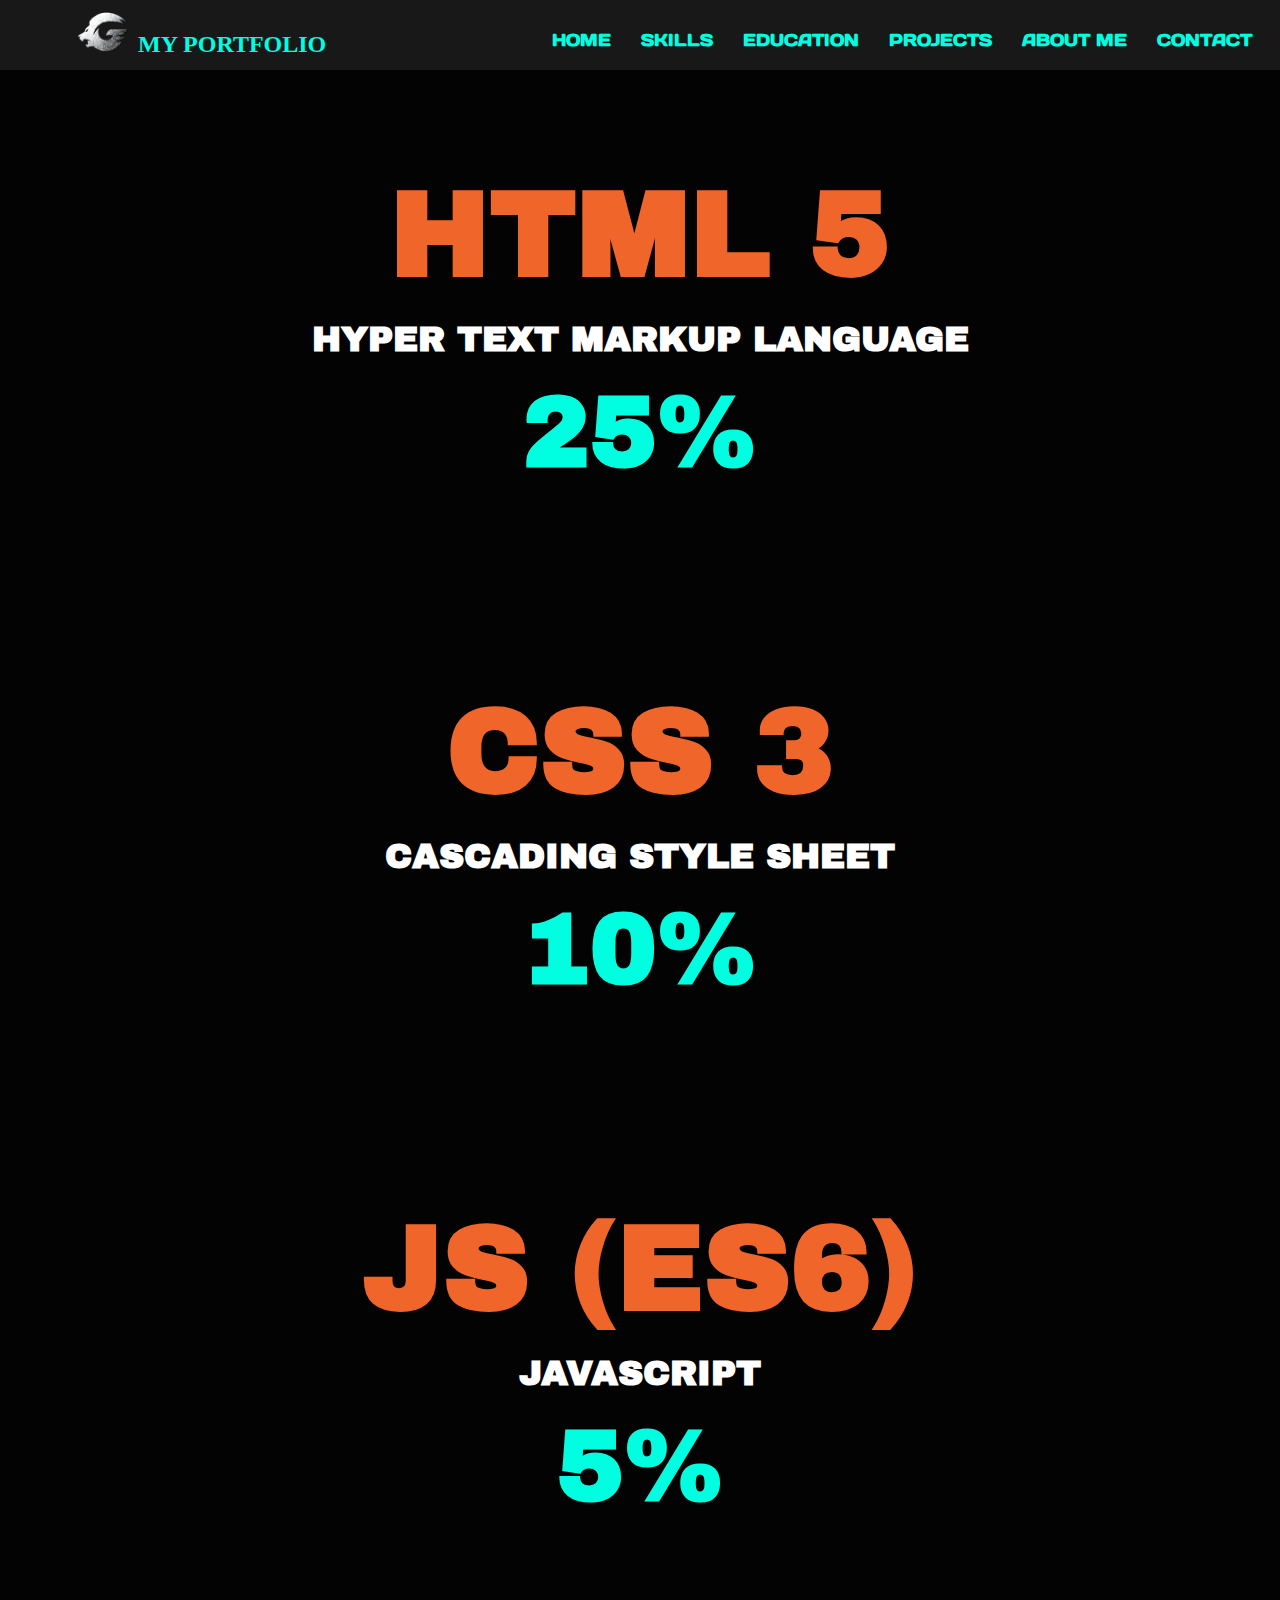
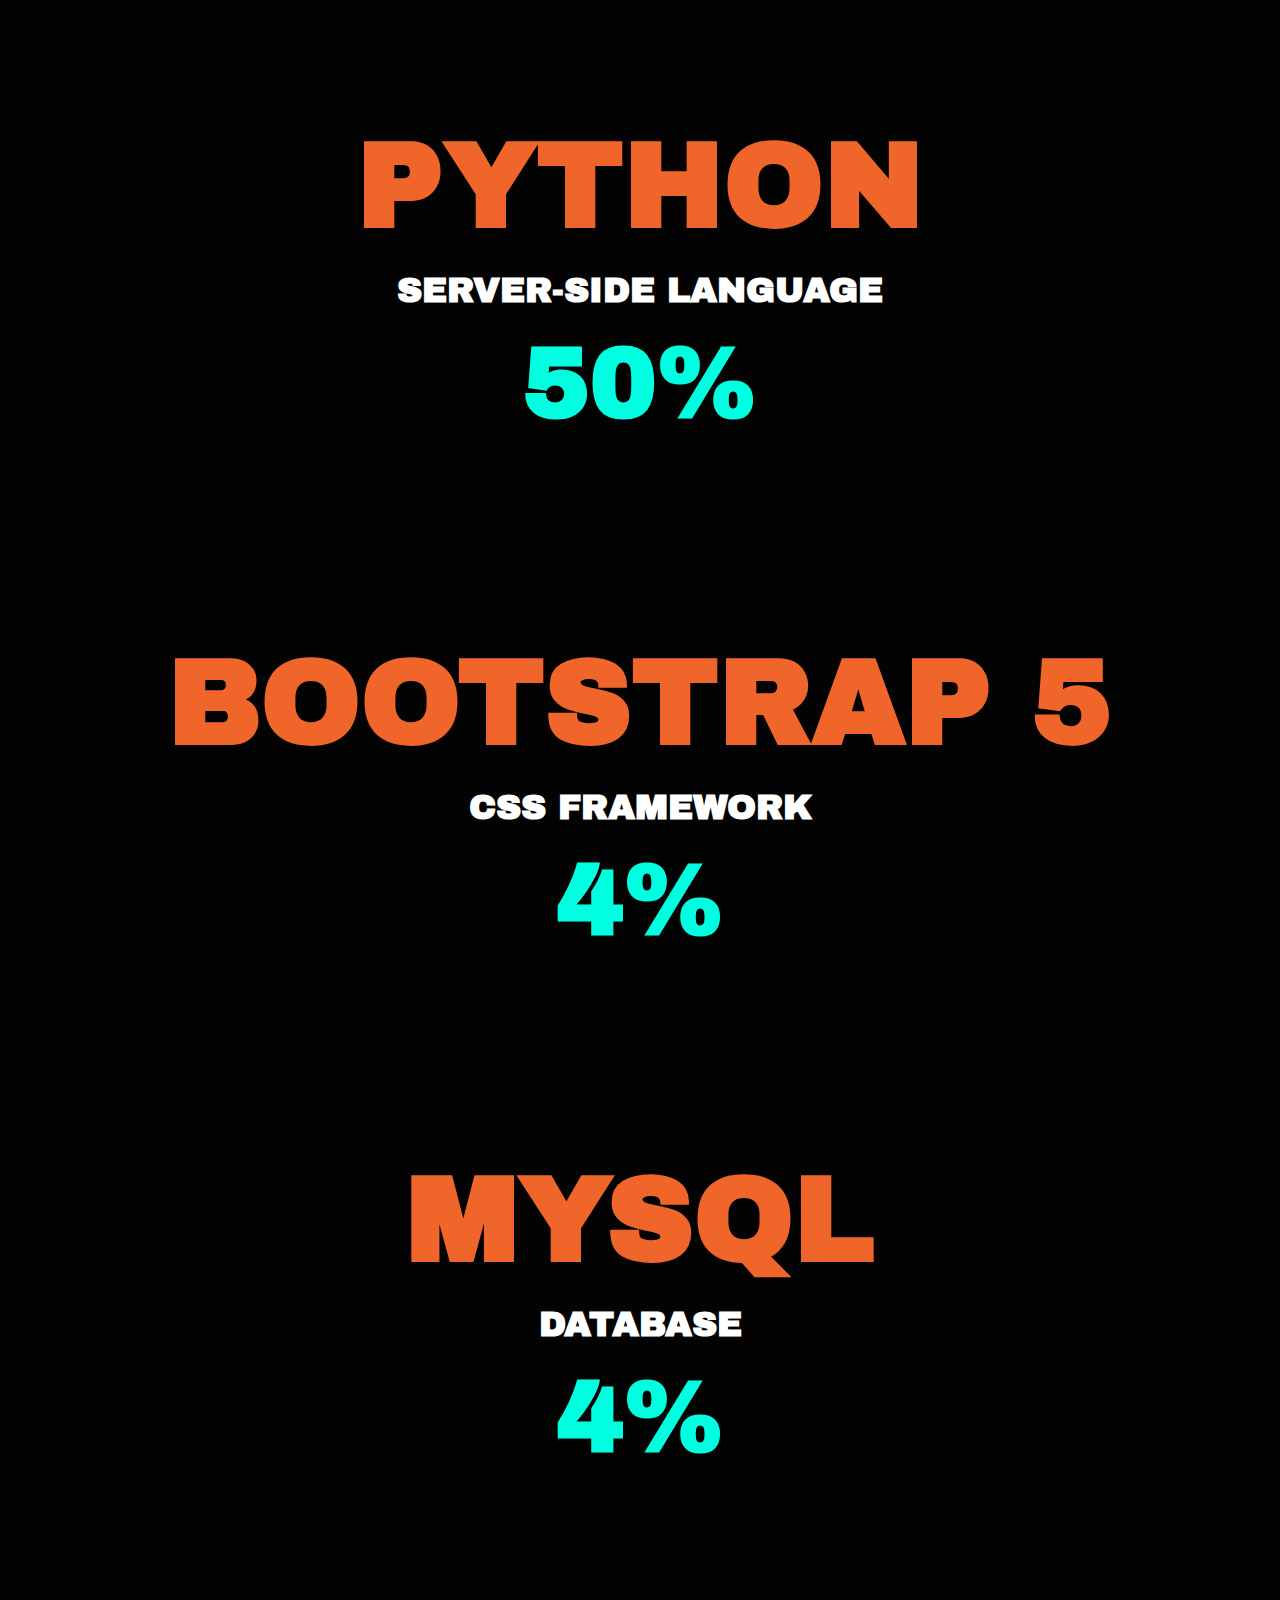
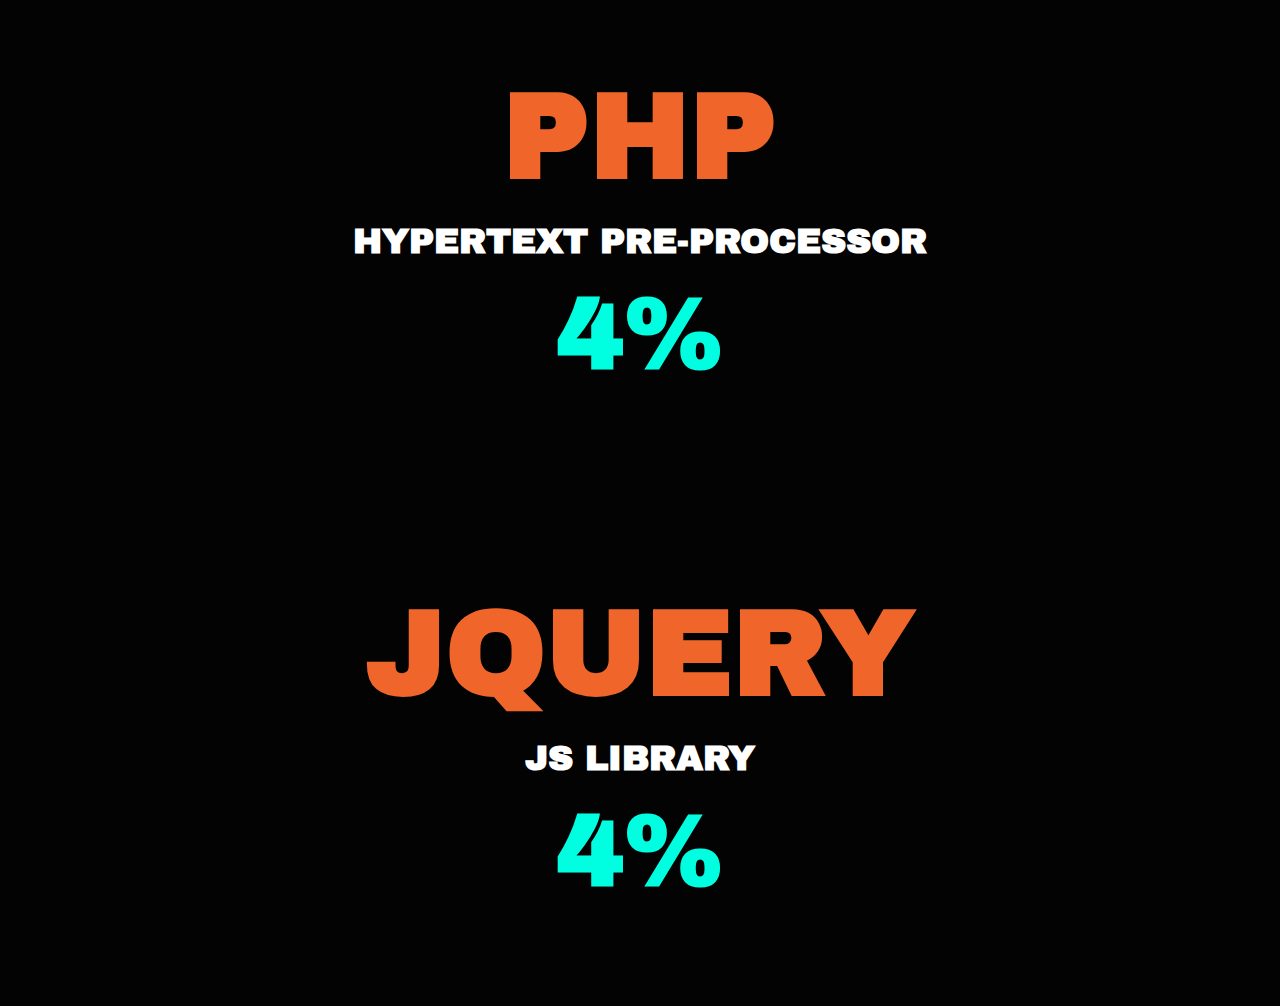
==== commit ff7fa332: "Update Skills.html" ====
--- a/Skills.html
+++ b/Skills.html
@@ -79,6 +79,18 @@
         </div>
     </section>
 
+    <section class="container javascript-skill-section"> <!-- PYTHON Skill -->
+        <div class="skill-title">
+            <h1>PYTHON</h1>
+        </div>
+        <div class="skill-subtitle">
+            <h5>SERVER-SIDE LANGUAGE</h5>
+        </div>
+        <div class="skill-percent">
+            <h3 id="js-percent-counter">50%</h3>
+        </div>
+    </section>
+
     <section class="container bootstrap-skill-section"> <!-- BOOTSTRAP Skill -->
         <div class="skill-title">
             <h1>BOOTSTRAP 5</h1>
@@ -115,12 +127,12 @@
         </div>
     </section>
 
-    <section class="container jquery-skill-section"> <!-- PHP Skill -->
+    <section class="container jquery-skill-section"> <!-- JQUERY Skill -->
         <div class="skill-title">
-            <h1>LARAVEL</h1>
+            <h1>JQUERY</h1>
         </div>
         <div class="skill-subtitle">
-            <h5>PHP FRAMEWORK</h5>
+            <h5>JS LIBRARY</h5>
         </div>
         <div class="skill-percent">
             <h3 id="laravel-percent-counter">30%</h3>
@@ -132,4 +144,4 @@
         integrity="sha384-MrcW6ZMFYlzcLA8Nl+NtUVF0sA7MsXsP1UyJoMp4YLEuNSfAP+JcXn/tWtIaxVXM"
         crossorigin="anonymous"></script> <!-- Bootstrap 5 Js Link -->
 </body>
-</html>+</html>
--- a/CSS folder/Style.css
+++ b/CSS folder/Style.css
@@ -1,1154 +1,1160 @@
-/* Font Families Imported Link */
-@import url('https://fonts.googleapis.com/css2?family=Archivo+Black&family=Days+One&display=swap');
-
-
-* {
-    padding: 0px;
-    margin: 0px;
-}
-
-body {
-    background-color: #030303 !important;
-}
-
-
-/* Styles For Placeholder Bar Start Here */
-
-:placeholder-shown {
-    text-align: center;
-    font-size: 15px;
-}
-
-/* Styles For Placeholder Bar End Here */
-
-
-
-/* Styles For Scroll Bar Start Here */
-
-::-webkit-scrollbar {
-    width: 5px;
-}
-
-::-webkit-scrollbar-thumb {
-    background-color: #00FFE0;
-    border-radius: 5px;
-}
-
-/* Styles For Scroll Bar End Here */
-
-
-
-/* Styles For Home Page Start Here */
-
-header nav {
-    background-color: #181818;
-    display: flex;
-    justify-content: space-around;
-    align-items: center;
-    width: 100%;
-    height: 70px;
-    padding: 0px 20px;
-}
-
-header nav .nav-items {
-    display: flex;
-    justify-content: flex-end;
-    align-items: center;
-    gap: 35px;
-    width: 50%;
-    padding-top: 10px;
-}
-
-header nav .nav-items li {
-    list-style-type: none;
-}
-
-header nav .nav-items li a {
-    text-decoration: none;
-    color: #00FFE0;
-    font-family: 'Days One', sans-serif;
-    font-weight: 900;
-    font-size: 20px;
-    transition: all 0.7s ease-in-out;
-    -webkit-transition: all 0.7s ease-in-out;
-    -moz-transition: all 0.7s ease-in-out;
-    -ms-transition: all 0.7s ease-in-out;
-    -o-transition: all 0.7s ease-in-out;
-}
-
-header nav .nav-branding {
-    width: 20rem;
-}
-
-header nav .nav-branding a {
-    font-size: 1.5rem;
-    text-decoration: none;
-    color: #00FFE0;
-    font-family: cursive;
-    font-weight: 900;
-    transition: all 0.7s ease-in-out;
-    -webkit-transition: all 0.7s ease-in-out;
-    -moz-transition: all 0.7s ease-in-out;
-    -ms-transition: all 0.7s ease-in-out;
-    -o-transition: all 0.7s ease-in-out;
-}
-
-header nav .nav-branding a .logo {
-    width: 50px;
-    height: 40px;
-    margin: 0px 10px;
-}
-
-header nav .hamburger {
-    width: 30px;
-    display: none;
-}
-
-header nav .hamburger span {
-    width: 25px;
-    height: 3px;
-    background-color: white;
-    display: block;
-    margin: 5px auto;
-    transition: all 0.3s ease-in-out;
-    -webkit-transition: all 0.3s ease-in-out;
-    -moz-transition: all 0.3s ease-in-out;
-    -ms-transition: all 0.3s ease-in-out;
-    -o-transition: all 0.3s ease-in-out;
-}
-
-.banner {
-    width: 100%;
-    height: 100%;
-    display: flex;
-    justify-content: space-around;
-    align-items: center;
-    padding-top: 110px;
-}
-
-.banner .banner-content .title-1 h6 {
-    color: #EDFEFF;
-    font-family: Archivo Black;
-    font-size: 40px;
-    font-weight: 400;
-    box-shadow: inset 0 0 10px rgba(0, 0, 0, 0.2);
-}
-
-.banner .banner-content .title-2 h1 {
-    color: #ffffff;
-    font-family: Archivo Black;
-    font-size: 80px;
-    font-weight: 400;
-}
-
-.banner .banner-content .title-2 h1 b {
-    color: #00ECFF;
-    font-family: Archivo Black;
-    font-size: 80px;
-    font-weight: 400;
-}
-
-.banner .banner-content .title-3 h2 {
-    color: #00ECFF;
-    font-family: Archivo Black;
-    font-size: 75px;
-    font-weight: 400;
-}
-
-.banner .banner-content .title-3 h2 b {
-    color: #ffffff;
-    font-family: Archivo Black;
-    font-size: 75px;
-    font-weight: 400;
-}
-
-.banner .banner-content .para {
-    color: #FFF;
-    text-align: justify;
-    text-shadow: 0px 4px 4px rgba(0, 0, 0, 0.25);
-    font-family: Archivo Black;
-    font-size: 21px;
-    font-weight: 400;
-}
-
-.banner .banner-pic img {
-    width: 660px;
-    height: 660px;
-}
-
-.banner .banner-content .social-links {
-    display: flex;
-    justify-content: left;
-    gap: 50px;
-    padding-top: 25px;
-    align-items: center;
-}
-
-.banner .banner-content .social-links a[alt="facebook"] i {
-    font-size: 40px;
-    color: #316FF6;
-}
-
-.banner .banner-content .social-links a[alt="instagram"] i {
-    font-size: 45px;
-    color: #be18f1;
-}
-
-.banner .banner-content .social-links a[alt="github"] i {
-    font-size: 45px;
-    color: #5e5858;
-}
-
-.banner .banner-content .social-links a[alt="linkedin"] i {
-    font-size: 45px;
-    color: #0A66C2;
-}
-
-
-/* Styles For Home Page End Here */
-
-
-
-
-
-/* Styles For Education Page Start Here */
-
-.education {
-    margin: 120px 0px;
-}
-
-.education .accordion .accordion-collapse .body {
-    background-color: #141414;
-    width: 100%;
-    padding: 15px 20px;
-    height: min-content;
-    color: white;
-    font-family: 'Segoe UI', Tahoma, Geneva, Verdana, sans-serif;
-    border-radius: 35px;
-    -webkit-border-radius: 35px;
-    -moz-border-radius: 35px;
-    -ms-border-radius: 35px;
-    -o-border-radius: 35px;
-}
-
-.education .accordion .accordion-collapse .body h4 {
-    color: #00FFE0;
-}
-
-.education .accordion .header .accordion-button {
-    background-color: #00FFE0 !important;
-    border-radius: 20px !important;
-    -webkit-border-radius: 20px !important;
-    -moz-border-radius: 20px !important;
-    -ms-border-radius: 20px !important;
-    -o-border-radius: 20px !important;
-}
-
-.accordion-button h1 {
-    color: #181818;
-    font-family: Archivo Black;
-}
-
-/* Styles For Education Page End Here */
-
-
-
-
-/* Styles For About Me Page Start Here */
-
-.content {
-    display: flex;
-    justify-content: space-between;
-    gap: 0px;
-}
-
-.content .person-about {
-    width: 50%;
-    height: 90vh;
-    padding: 80px 0px;
-}
-
-.content .person-about .title {
-    text-align: center;
-    color: aqua;
-}
-
-.content .person-about .about-para {
-    text-align: justify;
-    color: white;
-    font-family: 'Franklin Gothic Medium', 'Arial Narrow', Arial, sans-serif;
-    word-spacing: 2px;
-    height: 70vh;
-    font-size: 20px;
-    overflow-y: scroll;
-    padding: 20px 15px;
-}
-
-.content .person-img {
-    width: 50%;
-    height: 90vh;
-    overflow: hidden;
-}
-
-.content .person-img img {
-    border-radius: 10px 20px 10px 400px;
-    width: 33rem;
-    height: 50rem;
-    object-fit: cover;
-    position: fixed;
-    top: 120px;
-    mix-blend-mode: lighten;
-    -webkit-border-radius: 10px 20px 10px 400px;
-    -moz-border-radius: 10px 20px 10px 400px;
-    -ms-border-radius: 10px 20px 10px 400px;
-    -o-border-radius: 10px 20px 10px 400px;
-}
-
-/* Styles For About Me Page End Here */
-
-
-
-
-/* Styles For Skills Page Start Here  */
-
-.html-skill-section,
-.css-skill-section,
-.javascript-skill-section,
-.bootstrap-skill-section,
-.jquery-skill-section {
-    display: flex;
-    flex-direction: column;
-    justify-content: center;
-    align-items: center;
-    width: 100%;
-    height: auto;
-    gap: 20px;
-    padding: 100px 0px;
-}
-
-.html-skill-section .skill-title h1,
-.css-skill-section .skill-title h1,
-.javascript-skill-section .skill-title h1,
-.bootstrap-skill-section .skill-title h1,
-.jquery-skill-section .skill-title h1 {
-    color: #F06529;
-    font-family: Archivo Black;
-    font-size: 120px;
-}
-
-.html-skill-section .skill-subtitle h5,
-.css-skill-section .skill-subtitle h5,
-.javascript-skill-section .skill-subtitle h5,
-.bootstrap-skill-section .skill-subtitle h5,
-.jquery-skill-section .skill-subtitle h5 {
-    color: #FFF;
-    font-family: Archivo Black;
-    font-size: 35px;
-}
-
-.html-skill-section .skill-percent h3,
-.css-skill-section .skill-percent h3,
-.javascript-skill-section .skill-percent h3,
-.bootstrap-skill-section .skill-percent h3,
-.jquery-skill-section .skill-percent h3 {
-    color: #00FFE0;
-    font-family: Archivo Black;
-    font-size: 100px;
-}
-
-.html-skill-section .skill-para ul li::marker,
-.css-skill-section .skill-para ul li::marker,
-.javascript-skill-section .skill-para ul li::marker,
-.bootstrap-skill-section .skill-para ul li::marker,
-.jquery-skill-section .skill-para ul li::marker {
-    color: #00FFE0;
-}
-
-.html-skill-section .skill-para,
-.css-skill-section .skill-para,
-.javascript-skill-section .skill-para,
-.bootstrap-skill-section .skill-para,
-.jquery-skill-section .skill-para {
-    padding: 10px 100px;
-}
-
-.html-skill-section .skill-para ul li p,
-.css-skill-section .skill-para ul li p,
-.javascript-skill-section .skill-para ul li p,
-.bootstrap-skill-section .skill-para ul li p,
-.jquery-skill-section .skill-para ul li p {
-    color: #FFF;
-    text-align: justify;
-    font-family: 'Segoe UI', Tahoma, Geneva, Verdana, sans-serif;
-    font-size: 15px;
-}
-
-/* Styles For Skills Page End Here  */
-
-
-
-/* Styles For Contact Page Start Here  */
-
-.contact-page-wrapper {
-    display: flex;
-    justify-content: center;
-    align-items: center;
-    gap: 100px;
-    width: 100%;
-    height: 80vh;
-}
-
-.contact-form {
-    width: 30%;
-    height: 70vh;
-}
-
-.contact-form .form-heading {
-    width: 100%;
-    color: #00FFE0;
-    font-family: 'Days One', sans-serif;
-    font-weight: 900;
-    font-size: 20px;
-    text-align: center;
-}
-
-.contact-form form {
-    width: 100%;
-    height: 65vh;
-    display: flex;
-    justify-content: center;
-    align-items: center;
-    gap: 50px;
-    flex-direction: column;
-}
-
-.contact-form form input {
-    padding: 11px 0px;
-    border-radius: 50px;
-    text-align: center;
-    width: 80%;
-}
-
-.contact-form form textarea {
-    padding: 10px 0px;
-    width: 80%;
-}
-
-.contact-page-wrapper .contact-source {
-    display: flex;
-    justify-content: center;
-    align-items: center;
-    flex-direction: column;
-    gap: 30px;
-    width: 33%;
-}
-
-
-
-
-
-
-.project-heading {
-    width: 100%;
-    text-align: center;
-}
-
-.project-heading h1 {
-    color: #ffffff;
-    font-family: 'Days One', sans-serif;
-    font-weight: 900;
-    font-size: 40px;
-    text-align: center;
-}
-
-.project-showcase {
-    width: 100%;
-    display: flex;
-    justify-content: space-around;
-    align-items: center;
-    gap: 30px;
-    position: relative;
-    flex-wrap: wrap;
-    padding: 0px 0px 50px 0px;
-}
-
-.project-showcase .project-link {
-    width: 22%;
-    height: 350px;
-    padding: 10px 16px;
-    border-radius: 5%;
-    background-color: #00ECFF;
-    -webkit-border-radius: 5%;
-    -moz-border-radius: 5%;
-    -ms-border-radius: 5%;
-    -o-border-radius: 5%;
-}
-
-.project-showcase .project-link .project-img {
-    width: 100%;
-    height: 215px;
-    overflow: hidden;
-}
-
-.project-showcase .project-link .project-img img {
-    width: 100%;
-    height: 215px;
-    border-radius: 15px;
-    object-fit: cover;
-    transition: all 0.2s ease-in-out;
-    -webkit-transition: all 0.2s ease-in-out;
-    -moz-transition: all 0.2s ease-in-out;
-    -ms-transition: all 0.2s ease-in-out;
-    -o-transition: all 0.2s ease-in-out;
-    -webkit-border-radius: 15px;
-    -moz-border-radius: 15px;
-    -ms-border-radius: 15px;
-    -o-border-radius: 15px;
-}
-
-.project-showcase .project-link .project-img img:hover {
-    border-radius: 15px;
-    transform: scale(1.2);
-    -webkit-transform: scale(1.2);
-    -moz-transform: scale(1.2);
-    -ms-transform: scale(1.2);
-    -o-transform: scale(1.2);
-}
-
-.project-showcase .project-link .project-name-btn {
-    width: 100%;
-    text-align: center;
-    font-family: 'Days One', sans-serif;
-    font-weight: 900;
-}
-
-.project-note{
-    display: flex;
-    justify-content: center;
-    align-items: center;
-    text-align: center;
-    width: 100%;
-    padding: 80px 0px;
-    color: rgb(192, 187, 187);
-}
-
-
-
-
-
-/* Media Queries  */
-
-
-@media (max-width:480px) {
-
-    .accordion-button {
-        position: static !important;
-    }
-
-    header nav .hamburger {
-        display: block;
-        cursor: pointer;
-    }
-
-    header nav .hamburger.active span:nth-child(2) {
-        opacity: 0;
-    }
-
-    header nav .hamburger.active span:nth-child(1) {
-        transform: translateY(8px) rotate(45deg);
-        -webkit-transform: translateY(8px) rotate(45deg);
-        -moz-transform: translateY(8px) rotate(45deg);
-        -ms-transform: translateY(8px) rotate(45deg);
-        -o-transform: translateY(8px) rotate(45deg);
-    }
-
-    header nav .hamburger.active span:nth-child(3) {
-        transform: translateY(-8px) rotate(-45deg);
-        -webkit-transform: translateY(-8px) rotate(-45deg);
-        -moz-transform: translateY(-8px) rotate(-45deg);
-        -ms-transform: translateY(-8px) rotate(-45deg);
-        -o-transform: translateY(-8px) rotate(-45deg);
-    }
-
-    header nav .nav-items {
-        position: fixed;
-        flex-direction: column;
-        left: -100%;
-        top: 70px;
-        text-align: center;
-        gap: 30px;
-        width: 100%;
-        background-color: #181818;
-        padding: 15px 0;
-        transition: all 0.3s ease-in-out;
-        -webkit-transition: all 0.3s ease-in-out;
-        -moz-transition: all 0.3s ease-in-out;
-        -ms-transition: all 0.3s ease-in-out;
-        -o-transition: all 0.3s ease-in-out;
-    }
-
-    header nav .nav-items.active {
-        left: 0;
-    }
-
-    .banner {
-        flex-direction: column;
-        width: 100%;
-        padding: 40px 18px;
-        gap: 50px;
-    }
-
-    .banner .banner-pic img {
-        width: 350px;
-        height: 350px;
-    }
-
-    .banner .banner-content {
-        width: 100%;
-    }
-
-    .banner .banner-content .title-3 h2 {
-        font-size: 50px;
-        text-align: left;
-    }
-
-    .banner .banner-content .title-2 h1 {
-        font-size: 50px;
-    }
-
-    .banner .banner-content .title-2 h1 b {
-        font-size: 50px;
-    }
-
-    .banner .banner-content .para {
-        font-size: 11px;
-    }
-
-    .banner .banner-content .social-links {
-        gap: 35px;
-    }
-
-    .banner .banner-content .social-links a[alt="facebook"] i {
-        font-size: 30px;
-        color: #316FF6;
-    }
-
-    .banner .banner-content .social-links a[alt="instagram"] i {
-        font-size: 30px;
-        color: #be18f1;
-    }
-
-    .banner .banner-content .social-links a[alt="github"] i {
-        font-size: 30px;
-        color: #5e5858;
-    }
-
-    .banner .banner-content .social-links a[alt="linkedin"] i {
-        font-size: 30px;
-        color: #0A66C2;
-    }
-
-    .education {
-        margin: 80px 0px 100px 0px;
-    }
-
-    .content {
-        flex-direction: column;
-    }
-
-    .content .person-img img {
-        width: 15rem;
-        height: 15rem;
-        position: static;
-        border-radius: 100%;
-        box-shadow: 15px -15px 40px;
-    }
-
-    .content .person-img {
-        padding: 60px 0px 0px 60px;
-        width: 100%;
-        height: 50vh;
-    }
-
-    .content .person-about {
-        width: 100%;
-        height: 90vh;
-        padding: 30px 0px;
-    }
-
-    .html-skill-section .skill-title h1,
-    .css-skill-section .skill-title h1,
-    .javascript-skill-section .skill-title h1,
-    .bootstrap-skill-section .skill-title h1,
-    .jquery-skill-section .skill-title h1 {
-        font-size: 43px;
-    }
-
-    .html-skill-section .skill-subtitle h5,
-    .css-skill-section .skill-subtitle h5,
-    .javascript-skill-section .skill-subtitle h5,
-    .bootstrap-skill-section .skill-subtitle h5,
-    .jquery-skill-section .skill-subtitle h5 {
-        font-size: 15px;
-    }
-
-    .html-skill-section .skill-percent h3,
-    .css-skill-section .skill-percent h3,
-    .javascript-skill-section .skill-percent h3,
-    .bootstrap-skill-section .skill-percent h3,
-    .jquery-skill-section .skill-percent h3 {
-        font-size: 50px;
-    }
-
-    .html-skill-section .skill-para,
-    .css-skill-section .skill-para,
-    .javascript-skill-section .skill-para,
-    .bootstrap-skill-section .skill-para,
-    .jquery-skill-section .skill-para {
-        padding: 10px 10px 10px 0px;
-    }
-
-    .contact-page-wrapper {
-        gap: 165px;
-        flex-direction: column;
-        height: 161vh;
-    }
-
-    .contact-form {
-        width: 100%;
-    }
-
-    .contact-page-wrapper .contact-source {
-        width: 50%;
-    }
-
-    .contact-form form {
-        height: 76vh;
-    }
-    
-    .project-showcase {
-        overflow-x: auto;
-        flex-wrap: nowrap;
-        justify-content: normal;
-        align-items: normal;
-        gap: 20px;
-        padding: 0px 0px 10px 0px;
-        width: 100%;
-    }
-
-    .project-showcase .project-link {
-        width: 50%;
-        height: 375px;
-        padding: 10px 16px;
-        border-radius: 5%;
-        background-color: #00ECFF;
-        -webkit-border-radius: 5%;
-        -moz-border-radius: 5%;
-        -ms-border-radius: 5%;
-        -o-border-radius: 5%;
-    }
-
-    .project-heading{
-        margin: 110px 0px;
-    }
-    
-
-}
-
-
-
-@media (min-width:480px) and (max-width:992px) {
-
-    .accordion-button {
-        position: static !important;
-    }
-
-    header nav {
-        justify-content: space-between;
-        padding: 0px 50px;
-        align-items: center;
-    }
-
-    header nav .hamburger {
-        display: block;
-        cursor: pointer;
-    }
-
-    header nav .hamburger.active span:nth-child(2) {
-        opacity: 0;
-    }
-
-    header nav .hamburger.active span:nth-child(1) {
-        transform: translateY(8px) rotate(45deg);
-        -webkit-transform: translateY(8px) rotate(45deg);
-        -moz-transform: translateY(8px) rotate(45deg);
-        -ms-transform: translateY(8px) rotate(45deg);
-        -o-transform: translateY(8px) rotate(45deg);
-    }
-
-    header nav .hamburger.active span:nth-child(3) {
-        transform: translateY(-8px) rotate(-45deg);
-        -webkit-transform: translateY(-8px) rotate(-45deg);
-        -moz-transform: translateY(-8px) rotate(-45deg);
-        -ms-transform: translateY(-8px) rotate(-45deg);
-        -o-transform: translateY(-8px) rotate(-45deg);
-    }
-
-    header nav .nav-items {
-        position: fixed;
-        flex-direction: column;
-        left: -100%;
-        top: 70px;
-        text-align: center;
-        gap: 20px;
-        width: 100%;
-        background-color: #181818;
-        padding: 15px 0;
-        transition: all 0.3s ease-in-out;
-        -webkit-transition: all 0.3s ease-in-out;
-        -moz-transition: all 0.3s ease-in-out;
-        -ms-transition: all 0.3s ease-in-out;
-        -o-transition: all 0.3s ease-in-out;
-    }
-
-    header nav .nav-items.active {
-        left: 0;
-    }
-
-    .banner {
-        width: 100%;
-        padding: 40px 20px;
-        flex-direction: column;
-        align-items: center;
-        justify-content: center;
-        gap: 70px;
-    }
-
-    .banner .banner-pic img {
-        width: 500px;
-        height: 500px;
-    }
-
-    .banner .banner-content {
-        width: auto;
-    }
-
-    .banner .banner-content .title-3 h2 {
-        font-size: 75px;
-        text-align: left;
-    }
-
-    .banner .banner-content .title-3 h2 b {
-        font-size: 75px;
-    }
-
-    .banner .banner-content .title-2 h1 {
-        font-size: 80px;
-    }
-
-    .banner .banner-content .title-2 h1 b {
-        font-size: 80px;
-    }
-
-    .banner .banner-content .title-1 h6 {
-        font-size: 40px;
-    }
-
-    .banner .banner-content .para {
-        font-size: 21px;
-    }
-
-    .banner .banner-content .social-links a[alt="facebook"] i {
-        font-size: 30px;
-    }
-
-    .banner .banner-content .social-links a[alt="instagram"] i {
-        font-size: 30px;
-    }
-
-    .banner .banner-content .social-links a[alt="github"] i {
-        font-size: 30px;
-    }
-
-    .banner .banner-content .social-links a[alt="linkedin"] i {
-        font-size: 30px;
-    }
-
-    .content {
-        flex-direction: column;
-    }
-
-    .content .person-img img {
-        width: 30rem;
-        height: 30rem;
-        position: static;
-        border-radius: 100%;
-        box-shadow: 15px -15px 40px;
-    }
-
-    .content .person-img {
-        padding: 60px 0px 0px 120px;
-        width: 100%;
-        height: 50vh;
-    }
-
-    .content .person-about {
-        width: 100%;
-        height: 90vh;
-        padding: 80px 0px;
-    }
-
-    .html-skill-section .skill-title h1,
-    .css-skill-section .skill-title h1,
-    .javascript-skill-section .skill-title h1,
-    .bootstrap-skill-section .skill-title h1,
-    .jquery-skill-section .skill-title h1 {
-        font-size: 85px;
-    }
-
-    .html-skill-section .skill-subtitle h5,
-    .css-skill-section .skill-subtitle h5,
-    .javascript-skill-section .skill-subtitle h5,
-    .bootstrap-skill-section .skill-subtitle h5,
-    .jquery-skill-section .skill-subtitle h5 {
-        font-size: 30px;
-    }
-
-    .html-skill-section .skill-percent h3,
-    .css-skill-section .skill-percent h3,
-    .javascript-skill-section .skill-percent h3,
-    .bootstrap-skill-section .skill-percent h3,
-    .jquery-skill-section .skill-percent h3 {
-        font-size: 90px;
-    }
-
-    .html-skill-section .skill-para,
-    .css-skill-section .skill-para,
-    .javascript-skill-section .skill-para,
-    .bootstrap-skill-section .skill-para,
-    .jquery-skill-section .skill-para {
-        padding: 10px 50px;
-    }
-
-    .contact-form form input {
-        width: 130%;
-    }
-
-    .contact-form form textarea {
-        width: 130%;
-    }
-
-    .contact-page-wrapper {
-        gap: 75px;
-    }
-
-    .project-showcase {
-        flex-wrap: wrap;
-        gap: 30px;
-    }
-
-    .project-heading {
-        width: 100%;
-        text-align: center;
-        margin: 110px 0px;
-    }
-
-    .project-showcase .project-link {
-        width: 40%;
-    }
-
-}
-
-
-
-@media (min-width:992px) and (max-width:1200px) {
-
-    header nav .nav-items {
-        gap: 25px;
-        width: 60%;
-    }
-
-    header nav .nav-items li a {
-        font-size: 13px;
-    }
-
-    header nav .nav-branding a {
-        font-size: 1.3rem;
-    }
-
-    .banner {
-        width: 100%;
-        padding: 70px 50px;
-        align-items: center;
-        justify-content: space-around;
-    }
-
-    .banner .banner-pic img {
-        width: 350px;
-        height: 350px;
-    }
-
-    .banner .banner-content {
-        width: 100%;
-    }
-
-    .banner .banner-content .title-3 h2 {
-        font-size: 50px;
-        text-align: left;
-    }
-
-    .banner .banner-content .title-3 h2 b {
-        font-size: 50px;
-    }
-
-    .banner .banner-content .title-2 h1 {
-        font-size: 40px;
-    }
-
-    .banner .banner-content .title-2 h1 b {
-        font-size: 40px;
-    }
-
-    .banner .banner-content .title-1 h6 {
-        font-size: 30px;
-    }
-
-    .banner .banner-content .para {
-        font-size: 15px;
-    }
-
-    .banner .banner-content .social-links a[alt="facebook"] i {
-        font-size: 30px;
-    }
-
-    .banner .banner-content .social-links a[alt="instagram"] i {
-        font-size: 30px;
-    }
-
-    .banner .banner-content .social-links a[alt="github"] i {
-        font-size: 30px;
-    }
-
-    .banner .banner-content .social-links a[alt="linkedin"] i {
-        font-size: 30px;
-    }
-
-    .content .person-img img {
-        width: 17.5rem;
-        height: 28rem;
-    }
-
-    .content .person-about {
-        padding: 55px 0px;
-    }
-
-    .content .person-about .about-para {
-        height: 65vh;
-    }
-
-    .html-skill-section .skill-title h1,
-    .css-skill-section .skill-title h1,
-    .javascript-skill-section .skill-title h1,
-    .bootstrap-skill-section .skill-title h1,
-    .jquery-skill-section .skill-title h1 {
-        font-size: 100px;
-    }
-
-    .contact-form form {
-        height: 100vh;
-        gap: 37px;
-    }
-
-    .contact-page-wrapper .contact-source {
-        height: 50vh;
-        padding: 269px 0px 0px 0px;
-    }
-
-    .project-showcase .project-link {
-        width: 30%;
-        height: 365px;
-    }
-
-}
-
-
-
-@media (min-width:1200px) and (max-width:1600px) {
-
-    header nav .nav-items {
-        gap: 30px;
-        width: 60%;
-    }
-
-    header nav .nav-items li a {
-        font-size: 17px;
-    }
-
-    .banner {
-        padding: 125px 70px;
-    }
-
-    .banner .banner-pic img {
-        width: 450px;
-        height: 450px;
-    }
-
-    .banner .banner-content {
-        width: 100%;
-    }
-
-    .banner .banner-content .title-3 h2 {
-        font-size: 70px;
-        text-align: left;
-    }
-
-    .banner .banner-content .title-3 h2 b {
-        font-size: 70px;
-    }
-
-    .banner .banner-content .title-2 h1 {
-        font-size: 55px;
-    }
-
-    .banner .banner-content .title-2 h1 b {
-        font-size: 55px;
-    }
-
-    .banner .banner-content .title-1 h6 {
-        font-size: 40px;
-    }
-
-    .banner .banner-content .para {
-        font-size: 15px;
-    }
-
-    .banner .banner-content .social-links a[alt="facebook"] i {
-        font-size: 30px;
-    }
-
-    .banner .banner-content .social-links a[alt="instagram"] i {
-        font-size: 30px;
-    }
-
-    .banner .banner-content .social-links a[alt="github"] i {
-        font-size: 30px;
-    }
-
-    .banner .banner-content .social-links a[alt="linkedin"] i {
-        font-size: 30px;
-    }
-
-    .content .person-img img {
-        width: 25.5rem;
-        height: 40rem;
-    }
-
-    .content .person-about {
-        padding: 55px 0px;
-    }
-
-    .project-showcase .project-link {
-        width: 26%;
-    }
-
+/* Font Families Imported Link */
+@import url('https://fonts.googleapis.com/css2?family=Archivo+Black&family=Days+One&display=swap');
+
+
+* {
+    padding: 0px;
+    margin: 0px;
+}
+
+body {
+    background-color: #030303 !important;
+}
+
+
+/* Styles For Placeholder Bar Start Here */
+
+:placeholder-shown {
+    text-align: center;
+    font-size: 15px;
+}
+
+/* Styles For Placeholder Bar End Here */
+
+
+
+/* Styles For Scroll Bar Start Here */
+
+::-webkit-scrollbar {
+    width: 5px;
+}
+
+::-webkit-scrollbar-thumb {
+    background-color: #00FFE0;
+    border-radius: 5px;
+}
+
+/* Styles For Scroll Bar End Here */
+
+
+
+/* Styles For Home Page Start Here */
+
+header nav {
+    background-color: #181818;
+    display: flex;
+    justify-content: space-around;
+    align-items: center;
+    width: 100%;
+    height: 70px;
+    padding: 0px 20px;
+}
+
+header nav .nav-items {
+    display: flex;
+    justify-content: flex-end;
+    align-items: center;
+    gap: 35px;
+    width: 50%;
+    padding-top: 10px;
+}
+
+header nav .nav-items li {
+    list-style-type: none;
+}
+
+header nav .nav-items li a {
+    text-decoration: none;
+    color: #00FFE0;
+    font-family: 'Days One', sans-serif;
+    font-weight: 900;
+    font-size: 20px;
+    transition: all 0.7s ease-in-out;
+    -webkit-transition: all 0.7s ease-in-out;
+    -moz-transition: all 0.7s ease-in-out;
+    -ms-transition: all 0.7s ease-in-out;
+    -o-transition: all 0.7s ease-in-out;
+}
+
+header nav .nav-branding {
+    width: 20rem;
+}
+
+header nav .nav-branding a {
+    font-size: 1.5rem;
+    text-decoration: none;
+    color: #00FFE0;
+    font-family: cursive;
+    font-weight: 900;
+    transition: all 0.7s ease-in-out;
+    -webkit-transition: all 0.7s ease-in-out;
+    -moz-transition: all 0.7s ease-in-out;
+    -ms-transition: all 0.7s ease-in-out;
+    -o-transition: all 0.7s ease-in-out;
+}
+
+header nav .nav-branding a .logo {
+    width: 50px;
+    height: 40px;
+    margin: 0px 10px;
+}
+
+header nav .hamburger {
+    width: 30px;
+    display: none;
+}
+
+header nav .hamburger span {
+    width: 25px;
+    height: 3px;
+    background-color: white;
+    display: block;
+    margin: 5px auto;
+    transition: all 0.3s ease-in-out;
+    -webkit-transition: all 0.3s ease-in-out;
+    -moz-transition: all 0.3s ease-in-out;
+    -ms-transition: all 0.3s ease-in-out;
+    -o-transition: all 0.3s ease-in-out;
+}
+
+.banner {
+    width: 100%;
+    height: 100%;
+    display: flex;
+    justify-content: space-around;
+    align-items: center;
+    padding-top: 110px;
+}
+
+.banner .banner-content .title-1 h6 {
+    color: #EDFEFF;
+    font-family: Archivo Black;
+    font-size: 40px;
+    font-weight: 400;
+    box-shadow: inset 0 0 10px rgba(0, 0, 0, 0.2);
+}
+
+.banner .banner-content .title-2 h1 {
+    color: #ffffff;
+    font-family: Archivo Black;
+    font-size: 80px;
+    font-weight: 400;
+}
+
+.banner .banner-content .title-2 h1 b {
+    color: #00ECFF;
+    font-family: Archivo Black;
+    font-size: 80px;
+    font-weight: 400;
+}
+
+.banner .banner-content .title-3 h2 {
+    color: #00ECFF;
+    font-family: Archivo Black;
+    font-size: 75px;
+    font-weight: 400;
+}
+
+.banner .banner-content .title-3 h2 b {
+    color: #ffffff;
+    font-family: Archivo Black;
+    font-size: 75px;
+    font-weight: 400;
+}
+
+.banner .banner-content .para {
+    color: #FFF;
+    text-align: justify;
+    text-shadow: 0px 4px 4px rgba(0, 0, 0, 0.25);
+    font-family: Archivo Black;
+    font-size: 21px;
+    font-weight: 400;
+}
+
+.banner .banner-pic img {
+    width: 660px;
+    height: 660px;
+    border-radius: 100%;
+    -webkit-border-radius: 100%;
+    -moz-border-radius: 100%;
+    -ms-border-radius: 100%;
+    -o-border-radius: 100%;
+    border: 16px solid #00FFE0;
+}
+
+.banner .banner-content .social-links {
+    display: flex;
+    justify-content: left;
+    gap: 50px;
+    padding-top: 25px;
+    align-items: center;
+}
+
+.banner .banner-content .social-links a[alt="facebook"] i {
+    font-size: 40px;
+    color: #316FF6;
+}
+
+.banner .banner-content .social-links a[alt="instagram"] i {
+    font-size: 45px;
+    color: #be18f1;
+}
+
+.banner .banner-content .social-links a[alt="github"] i {
+    font-size: 45px;
+    color: #5e5858;
+}
+
+.banner .banner-content .social-links a[alt="linkedin"] i {
+    font-size: 45px;
+    color: #0A66C2;
+}
+
+
+/* Styles For Home Page End Here */
+
+
+
+
+
+/* Styles For Education Page Start Here */
+
+.education {
+    margin: 120px 0px;
+}
+
+.education .accordion .accordion-collapse .body {
+    background-color: #141414;
+    width: 100%;
+    padding: 15px 20px;
+    height: min-content;
+    color: white;
+    font-family: 'Segoe UI', Tahoma, Geneva, Verdana, sans-serif;
+    border-radius: 35px;
+    -webkit-border-radius: 35px;
+    -moz-border-radius: 35px;
+    -ms-border-radius: 35px;
+    -o-border-radius: 35px;
+}
+
+.education .accordion .accordion-collapse .body h4 {
+    color: #00FFE0;
+}
+
+.education .accordion .header .accordion-button {
+    background-color: #00FFE0 !important;
+    border-radius: 20px !important;
+    -webkit-border-radius: 20px !important;
+    -moz-border-radius: 20px !important;
+    -ms-border-radius: 20px !important;
+    -o-border-radius: 20px !important;
+}
+
+.accordion-button h1 {
+    color: #181818;
+    font-family: Archivo Black;
+}
+
+/* Styles For Education Page End Here */
+
+
+
+
+/* Styles For About Me Page Start Here */
+
+.content {
+    display: flex;
+    justify-content: space-between;
+    gap: 0px;
+}
+
+.content .person-about {
+    width: 50%;
+    height: 90vh;
+    padding: 80px 0px;
+}
+
+.content .person-about .title {
+    text-align: center;
+    color: aqua;
+}
+
+.content .person-about .about-para {
+    text-align: justify;
+    color: white;
+    font-family: 'Franklin Gothic Medium', 'Arial Narrow', Arial, sans-serif;
+    word-spacing: 2px;
+    height: 70vh;
+    font-size: 20px;
+    overflow-y: scroll;
+    padding: 20px 15px;
+}
+
+.content .person-img {
+    width: 50%;
+    height: 90vh;
+    overflow: hidden;
+}
+
+.content .person-img img {
+    border-radius: 10px 20px 10px 400px;
+    width: 33rem;
+    height: 50rem;
+    object-fit: cover;
+    position: fixed;
+    top: 120px;
+    mix-blend-mode: lighten;
+    -webkit-border-radius: 10px 20px 10px 400px;
+    -moz-border-radius: 10px 20px 10px 400px;
+    -ms-border-radius: 10px 20px 10px 400px;
+    -o-border-radius: 10px 20px 10px 400px;
+}
+
+/* Styles For About Me Page End Here */
+
+
+
+
+/* Styles For Skills Page Start Here  */
+
+.html-skill-section,
+.css-skill-section,
+.javascript-skill-section,
+.bootstrap-skill-section,
+.jquery-skill-section {
+    display: flex;
+    flex-direction: column;
+    justify-content: center;
+    align-items: center;
+    width: 100%;
+    height: auto;
+    gap: 20px;
+    padding: 100px 0px;
+}
+
+.html-skill-section .skill-title h1,
+.css-skill-section .skill-title h1,
+.javascript-skill-section .skill-title h1,
+.bootstrap-skill-section .skill-title h1,
+.jquery-skill-section .skill-title h1 {
+    color: #F06529;
+    font-family: Archivo Black;
+    font-size: 120px;
+}
+
+.html-skill-section .skill-subtitle h5,
+.css-skill-section .skill-subtitle h5,
+.javascript-skill-section .skill-subtitle h5,
+.bootstrap-skill-section .skill-subtitle h5,
+.jquery-skill-section .skill-subtitle h5 {
+    color: #FFF;
+    font-family: Archivo Black;
+    font-size: 35px;
+}
+
+.html-skill-section .skill-percent h3,
+.css-skill-section .skill-percent h3,
+.javascript-skill-section .skill-percent h3,
+.bootstrap-skill-section .skill-percent h3,
+.jquery-skill-section .skill-percent h3 {
+    color: #00FFE0;
+    font-family: Archivo Black;
+    font-size: 100px;
+}
+
+.html-skill-section .skill-para ul li::marker,
+.css-skill-section .skill-para ul li::marker,
+.javascript-skill-section .skill-para ul li::marker,
+.bootstrap-skill-section .skill-para ul li::marker,
+.jquery-skill-section .skill-para ul li::marker {
+    color: #00FFE0;
+}
+
+.html-skill-section .skill-para,
+.css-skill-section .skill-para,
+.javascript-skill-section .skill-para,
+.bootstrap-skill-section .skill-para,
+.jquery-skill-section .skill-para {
+    padding: 10px 100px;
+}
+
+.html-skill-section .skill-para ul li p,
+.css-skill-section .skill-para ul li p,
+.javascript-skill-section .skill-para ul li p,
+.bootstrap-skill-section .skill-para ul li p,
+.jquery-skill-section .skill-para ul li p {
+    color: #FFF;
+    text-align: justify;
+    font-family: 'Segoe UI', Tahoma, Geneva, Verdana, sans-serif;
+    font-size: 15px;
+}
+
+/* Styles For Skills Page End Here  */
+
+
+
+/* Styles For Contact Page Start Here  */
+
+.contact-page-wrapper {
+    display: flex;
+    justify-content: center;
+    align-items: center;
+    gap: 100px;
+    width: 100%;
+    height: 80vh;
+}
+
+.contact-form {
+    width: 30%;
+    height: 70vh;
+}
+
+.contact-form .form-heading {
+    width: 100%;
+    color: #00FFE0;
+    font-family: 'Days One', sans-serif;
+    font-weight: 900;
+    font-size: 20px;
+    text-align: center;
+}
+
+.contact-form form {
+    width: 100%;
+    height: 65vh;
+    display: flex;
+    justify-content: center;
+    align-items: center;
+    gap: 50px;
+    flex-direction: column;
+}
+
+.contact-form form input {
+    padding: 11px 0px;
+    border-radius: 50px;
+    text-align: center;
+    width: 80%;
+}
+
+.contact-form form textarea {
+    padding: 10px 0px;
+    width: 80%;
+}
+
+.contact-page-wrapper .contact-source {
+    display: flex;
+    justify-content: center;
+    align-items: center;
+    flex-direction: column;
+    gap: 30px;
+    width: 33%;
+}
+
+
+
+
+
+
+.project-heading {
+    width: 100%;
+    text-align: center;
+}
+
+.project-heading h1 {
+    color: #ffffff;
+    font-family: 'Days One', sans-serif;
+    font-weight: 900;
+    font-size: 40px;
+    text-align: center;
+}
+
+.project-showcase {
+    width: 100%;
+    display: flex;
+    justify-content: space-around;
+    align-items: center;
+    gap: 30px;
+    position: relative;
+    flex-wrap: wrap;
+    padding: 0px 0px 50px 0px;
+}
+
+.project-showcase .project-link {
+    width: 22%;
+    height: 350px;
+    padding: 10px 16px;
+    border-radius: 5%;
+    background-color: #00ECFF;
+    -webkit-border-radius: 5%;
+    -moz-border-radius: 5%;
+    -ms-border-radius: 5%;
+    -o-border-radius: 5%;
+}
+
+.project-showcase .project-link .project-img {
+    width: 100%;
+    height: 215px;
+    overflow: hidden;
+}
+
+.project-showcase .project-link .project-img img {
+    width: 100%;
+    height: 215px;
+    border-radius: 15px;
+    object-fit: cover;
+    transition: all 0.2s ease-in-out;
+    -webkit-transition: all 0.2s ease-in-out;
+    -moz-transition: all 0.2s ease-in-out;
+    -ms-transition: all 0.2s ease-in-out;
+    -o-transition: all 0.2s ease-in-out;
+    -webkit-border-radius: 15px;
+    -moz-border-radius: 15px;
+    -ms-border-radius: 15px;
+    -o-border-radius: 15px;
+}
+
+.project-showcase .project-link .project-img img:hover {
+    border-radius: 15px;
+    transform: scale(1.2);
+    -webkit-transform: scale(1.2);
+    -moz-transform: scale(1.2);
+    -ms-transform: scale(1.2);
+    -o-transform: scale(1.2);
+}
+
+.project-showcase .project-link .project-name-btn {
+    width: 100%;
+    text-align: center;
+    font-family: 'Days One', sans-serif;
+    font-weight: 900;
+}
+
+.project-note{
+    display: flex;
+    justify-content: center;
+    align-items: center;
+    text-align: center;
+    width: 100%;
+    padding: 80px 0px;
+    color: rgb(192, 187, 187);
+}
+
+
+
+
+
+/* Media Queries  */
+
+
+@media (max-width:480px) {
+
+    .accordion-button {
+        position: static !important;
+    }
+
+    header nav .hamburger {
+        display: block;
+        cursor: pointer;
+    }
+
+    header nav .hamburger.active span:nth-child(2) {
+        opacity: 0;
+    }
+
+    header nav .hamburger.active span:nth-child(1) {
+        transform: translateY(8px) rotate(45deg);
+        -webkit-transform: translateY(8px) rotate(45deg);
+        -moz-transform: translateY(8px) rotate(45deg);
+        -ms-transform: translateY(8px) rotate(45deg);
+        -o-transform: translateY(8px) rotate(45deg);
+    }
+
+    header nav .hamburger.active span:nth-child(3) {
+        transform: translateY(-8px) rotate(-45deg);
+        -webkit-transform: translateY(-8px) rotate(-45deg);
+        -moz-transform: translateY(-8px) rotate(-45deg);
+        -ms-transform: translateY(-8px) rotate(-45deg);
+        -o-transform: translateY(-8px) rotate(-45deg);
+    }
+
+    header nav .nav-items {
+        position: fixed;
+        flex-direction: column;
+        left: -100%;
+        top: 70px;
+        text-align: center;
+        gap: 30px;
+        width: 100%;
+        background-color: #181818;
+        padding: 15px 0;
+        transition: all 0.3s ease-in-out;
+        -webkit-transition: all 0.3s ease-in-out;
+        -moz-transition: all 0.3s ease-in-out;
+        -ms-transition: all 0.3s ease-in-out;
+        -o-transition: all 0.3s ease-in-out;
+    }
+
+    header nav .nav-items.active {
+        left: 0;
+    }
+
+    .banner {
+        flex-direction: column;
+        width: 100%;
+        padding: 40px 18px;
+        gap: 50px;
+    }
+
+    .banner .banner-pic img {
+        width: 350px;
+        height: 350px;
+    }
+
+    .banner .banner-content {
+        width: 100%;
+    }
+
+    .banner .banner-content .title-3 h2 {
+        font-size: 50px;
+        text-align: left;
+    }
+
+    .banner .banner-content .title-2 h1 {
+        font-size: 50px;
+    }
+
+    .banner .banner-content .title-2 h1 b {
+        font-size: 50px;
+    }
+
+    .banner .banner-content .para {
+        font-size: 11px;
+    }
+
+    .banner .banner-content .social-links {
+        gap: 35px;
+    }
+
+    .banner .banner-content .social-links a[alt="facebook"] i {
+        font-size: 30px;
+        color: #316FF6;
+    }
+
+    .banner .banner-content .social-links a[alt="instagram"] i {
+        font-size: 30px;
+        color: #be18f1;
+    }
+
+    .banner .banner-content .social-links a[alt="github"] i {
+        font-size: 30px;
+        color: #5e5858;
+    }
+
+    .banner .banner-content .social-links a[alt="linkedin"] i {
+        font-size: 30px;
+        color: #0A66C2;
+    }
+
+    .education {
+        margin: 80px 0px 100px 0px;
+    }
+
+    .content {
+        flex-direction: column;
+    }
+
+    .content .person-img img {
+        width: 15rem;
+        height: 15rem;
+        position: static;
+        border-radius: 100%;
+        box-shadow: 15px -15px 40px;
+    }
+
+    .content .person-img {
+        padding: 60px 0px 0px 60px;
+        width: 100%;
+        height: 50vh;
+    }
+
+    .content .person-about {
+        width: 100%;
+        height: 90vh;
+        padding: 30px 0px;
+    }
+
+    .html-skill-section .skill-title h1,
+    .css-skill-section .skill-title h1,
+    .javascript-skill-section .skill-title h1,
+    .bootstrap-skill-section .skill-title h1,
+    .jquery-skill-section .skill-title h1 {
+        font-size: 43px;
+    }
+
+    .html-skill-section .skill-subtitle h5,
+    .css-skill-section .skill-subtitle h5,
+    .javascript-skill-section .skill-subtitle h5,
+    .bootstrap-skill-section .skill-subtitle h5,
+    .jquery-skill-section .skill-subtitle h5 {
+        font-size: 15px;
+    }
+
+    .html-skill-section .skill-percent h3,
+    .css-skill-section .skill-percent h3,
+    .javascript-skill-section .skill-percent h3,
+    .bootstrap-skill-section .skill-percent h3,
+    .jquery-skill-section .skill-percent h3 {
+        font-size: 50px;
+    }
+
+    .html-skill-section .skill-para,
+    .css-skill-section .skill-para,
+    .javascript-skill-section .skill-para,
+    .bootstrap-skill-section .skill-para,
+    .jquery-skill-section .skill-para {
+        padding: 10px 10px 10px 0px;
+    }
+
+    .contact-page-wrapper {
+        gap: 165px;
+        flex-direction: column;
+        height: 161vh;
+    }
+
+    .contact-form {
+        width: 100%;
+    }
+
+    .contact-page-wrapper .contact-source {
+        width: 50%;
+    }
+
+    .contact-form form {
+        height: 76vh;
+    }
+    
+    .project-showcase {
+        overflow-x: auto;
+        flex-wrap: nowrap;
+        justify-content: normal;
+        align-items: normal;
+        gap: 20px;
+        padding: 0px 0px 10px 0px;
+        width: 100%;
+    }
+
+    .project-showcase .project-link {
+        width: 50%;
+        height: 375px;
+        padding: 10px 16px;
+        border-radius: 5%;
+        background-color: #00ECFF;
+        -webkit-border-radius: 5%;
+        -moz-border-radius: 5%;
+        -ms-border-radius: 5%;
+        -o-border-radius: 5%;
+    }
+
+    .project-heading{
+        margin: 110px 0px;
+    }
+    
+
+}
+
+
+
+@media (min-width:480px) and (max-width:992px) {
+
+    .accordion-button {
+        position: static !important;
+    }
+
+    header nav {
+        justify-content: space-between;
+        padding: 0px 50px;
+        align-items: center;
+    }
+
+    header nav .hamburger {
+        display: block;
+        cursor: pointer;
+    }
+
+    header nav .hamburger.active span:nth-child(2) {
+        opacity: 0;
+    }
+
+    header nav .hamburger.active span:nth-child(1) {
+        transform: translateY(8px) rotate(45deg);
+        -webkit-transform: translateY(8px) rotate(45deg);
+        -moz-transform: translateY(8px) rotate(45deg);
+        -ms-transform: translateY(8px) rotate(45deg);
+        -o-transform: translateY(8px) rotate(45deg);
+    }
+
+    header nav .hamburger.active span:nth-child(3) {
+        transform: translateY(-8px) rotate(-45deg);
+        -webkit-transform: translateY(-8px) rotate(-45deg);
+        -moz-transform: translateY(-8px) rotate(-45deg);
+        -ms-transform: translateY(-8px) rotate(-45deg);
+        -o-transform: translateY(-8px) rotate(-45deg);
+    }
+
+    header nav .nav-items {
+        position: fixed;
+        flex-direction: column;
+        left: -100%;
+        top: 70px;
+        text-align: center;
+        gap: 20px;
+        width: 100%;
+        background-color: #181818;
+        padding: 15px 0;
+        transition: all 0.3s ease-in-out;
+        -webkit-transition: all 0.3s ease-in-out;
+        -moz-transition: all 0.3s ease-in-out;
+        -ms-transition: all 0.3s ease-in-out;
+        -o-transition: all 0.3s ease-in-out;
+    }
+
+    header nav .nav-items.active {
+        left: 0;
+    }
+
+    .banner {
+        width: 100%;
+        padding: 40px 20px;
+        flex-direction: column;
+        align-items: center;
+        justify-content: center;
+        gap: 70px;
+    }
+
+    .banner .banner-pic img {
+        width: 500px;
+        height: 500px;
+    }
+
+    .banner .banner-content {
+        width: auto;
+    }
+
+    .banner .banner-content .title-3 h2 {
+        font-size: 75px;
+        text-align: left;
+    }
+
+    .banner .banner-content .title-3 h2 b {
+        font-size: 75px;
+    }
+
+    .banner .banner-content .title-2 h1 {
+        font-size: 80px;
+    }
+
+    .banner .banner-content .title-2 h1 b {
+        font-size: 80px;
+    }
+
+    .banner .banner-content .title-1 h6 {
+        font-size: 40px;
+    }
+
+    .banner .banner-content .para {
+        font-size: 21px;
+    }
+
+    .banner .banner-content .social-links a[alt="facebook"] i {
+        font-size: 30px;
+    }
+
+    .banner .banner-content .social-links a[alt="instagram"] i {
+        font-size: 30px;
+    }
+
+    .banner .banner-content .social-links a[alt="github"] i {
+        font-size: 30px;
+    }
+
+    .banner .banner-content .social-links a[alt="linkedin"] i {
+        font-size: 30px;
+    }
+
+    .content {
+        flex-direction: column;
+    }
+
+    .content .person-img img {
+        width: 30rem;
+        height: 30rem;
+        position: static;
+        border-radius: 100%;
+        box-shadow: 15px -15px 40px;
+    }
+
+    .content .person-img {
+        padding: 60px 0px 0px 120px;
+        width: 100%;
+        height: 50vh;
+    }
+
+    .content .person-about {
+        width: 100%;
+        height: 90vh;
+        padding: 80px 0px;
+    }
+
+    .html-skill-section .skill-title h1,
+    .css-skill-section .skill-title h1,
+    .javascript-skill-section .skill-title h1,
+    .bootstrap-skill-section .skill-title h1,
+    .jquery-skill-section .skill-title h1 {
+        font-size: 85px;
+    }
+
+    .html-skill-section .skill-subtitle h5,
+    .css-skill-section .skill-subtitle h5,
+    .javascript-skill-section .skill-subtitle h5,
+    .bootstrap-skill-section .skill-subtitle h5,
+    .jquery-skill-section .skill-subtitle h5 {
+        font-size: 30px;
+    }
+
+    .html-skill-section .skill-percent h3,
+    .css-skill-section .skill-percent h3,
+    .javascript-skill-section .skill-percent h3,
+    .bootstrap-skill-section .skill-percent h3,
+    .jquery-skill-section .skill-percent h3 {
+        font-size: 90px;
+    }
+
+    .html-skill-section .skill-para,
+    .css-skill-section .skill-para,
+    .javascript-skill-section .skill-para,
+    .bootstrap-skill-section .skill-para,
+    .jquery-skill-section .skill-para {
+        padding: 10px 50px;
+    }
+
+    .contact-form form input {
+        width: 130%;
+    }
+
+    .contact-form form textarea {
+        width: 130%;
+    }
+
+    .contact-page-wrapper {
+        gap: 75px;
+    }
+
+    .project-showcase {
+        flex-wrap: wrap;
+        gap: 30px;
+    }
+
+    .project-heading {
+        width: 100%;
+        text-align: center;
+        margin: 110px 0px;
+    }
+
+    .project-showcase .project-link {
+        width: 40%;
+    }
+
+}
+
+
+
+@media (min-width:992px) and (max-width:1200px) {
+
+    header nav .nav-items {
+        gap: 25px;
+        width: 60%;
+    }
+
+    header nav .nav-items li a {
+        font-size: 13px;
+    }
+
+    header nav .nav-branding a {
+        font-size: 1.3rem;
+    }
+
+    .banner {
+        width: 100%;
+        padding: 70px 50px;
+        align-items: center;
+        justify-content: space-around;
+    }
+
+    .banner .banner-pic img {
+        width: 350px;
+        height: 350px;
+    }
+
+    .banner .banner-content {
+        width: 100%;
+    }
+
+    .banner .banner-content .title-3 h2 {
+        font-size: 50px;
+        text-align: left;
+    }
+
+    .banner .banner-content .title-3 h2 b {
+        font-size: 50px;
+    }
+
+    .banner .banner-content .title-2 h1 {
+        font-size: 40px;
+    }
+
+    .banner .banner-content .title-2 h1 b {
+        font-size: 40px;
+    }
+
+    .banner .banner-content .title-1 h6 {
+        font-size: 30px;
+    }
+
+    .banner .banner-content .para {
+        font-size: 15px;
+    }
+
+    .banner .banner-content .social-links a[alt="facebook"] i {
+        font-size: 30px;
+    }
+
+    .banner .banner-content .social-links a[alt="instagram"] i {
+        font-size: 30px;
+    }
+
+    .banner .banner-content .social-links a[alt="github"] i {
+        font-size: 30px;
+    }
+
+    .banner .banner-content .social-links a[alt="linkedin"] i {
+        font-size: 30px;
+    }
+
+    .content .person-img img {
+        width: 17.5rem;
+        height: 28rem;
+    }
+
+    .content .person-about {
+        padding: 55px 0px;
+    }
+
+    .content .person-about .about-para {
+        height: 65vh;
+    }
+
+    .html-skill-section .skill-title h1,
+    .css-skill-section .skill-title h1,
+    .javascript-skill-section .skill-title h1,
+    .bootstrap-skill-section .skill-title h1,
+    .jquery-skill-section .skill-title h1 {
+        font-size: 100px;
+    }
+
+    .contact-form form {
+        height: 100vh;
+        gap: 37px;
+    }
+
+    .contact-page-wrapper .contact-source {
+        height: 50vh;
+        padding: 269px 0px 0px 0px;
+    }
+
+    .project-showcase .project-link {
+        width: 30%;
+        height: 365px;
+    }
+
+}
+
+
+
+@media (min-width:1200px) and (max-width:1600px) {
+
+    header nav .nav-items {
+        gap: 30px;
+        width: 60%;
+    }
+
+    header nav .nav-items li a {
+        font-size: 17px;
+    }
+
+    .banner {
+        padding: 125px 70px;
+    }
+
+    .banner .banner-pic img {
+        width: 450px;
+        height: 450px;
+    }
+
+    .banner .banner-content {
+        width: 100%;
+    }
+
+    .banner .banner-content .title-3 h2 {
+        font-size: 60px;
+        text-align: left;
+    }
+
+    .banner .banner-content .title-3 h2 b {
+        font-size: 70px;
+    }
+
+    .banner .banner-content .title-2 h1 {
+        font-size: 55px;
+    }
+
+    .banner .banner-content .title-2 h1 b {
+        font-size: 55px;
+    }
+
+    .banner .banner-content .title-1 h6 {
+        font-size: 40px;
+    }
+
+    .banner .banner-content .para {
+        font-size: 15px;
+    }
+
+    .banner .banner-content .social-links a[alt="facebook"] i {
+        font-size: 30px;
+    }
+
+    .banner .banner-content .social-links a[alt="instagram"] i {
+        font-size: 30px;
+    }
+
+    .banner .banner-content .social-links a[alt="github"] i {
+        font-size: 30px;
+    }
+
+    .banner .banner-content .social-links a[alt="linkedin"] i {
+        font-size: 30px;
+    }
+
+    .content .person-img img {
+        width: 25.5rem;
+        height: 40rem;
+    }
+
+    .content .person-about {
+        padding: 55px 0px;
+    }
+
+    .project-showcase .project-link {
+        width: 26%;
+    }
+
 }